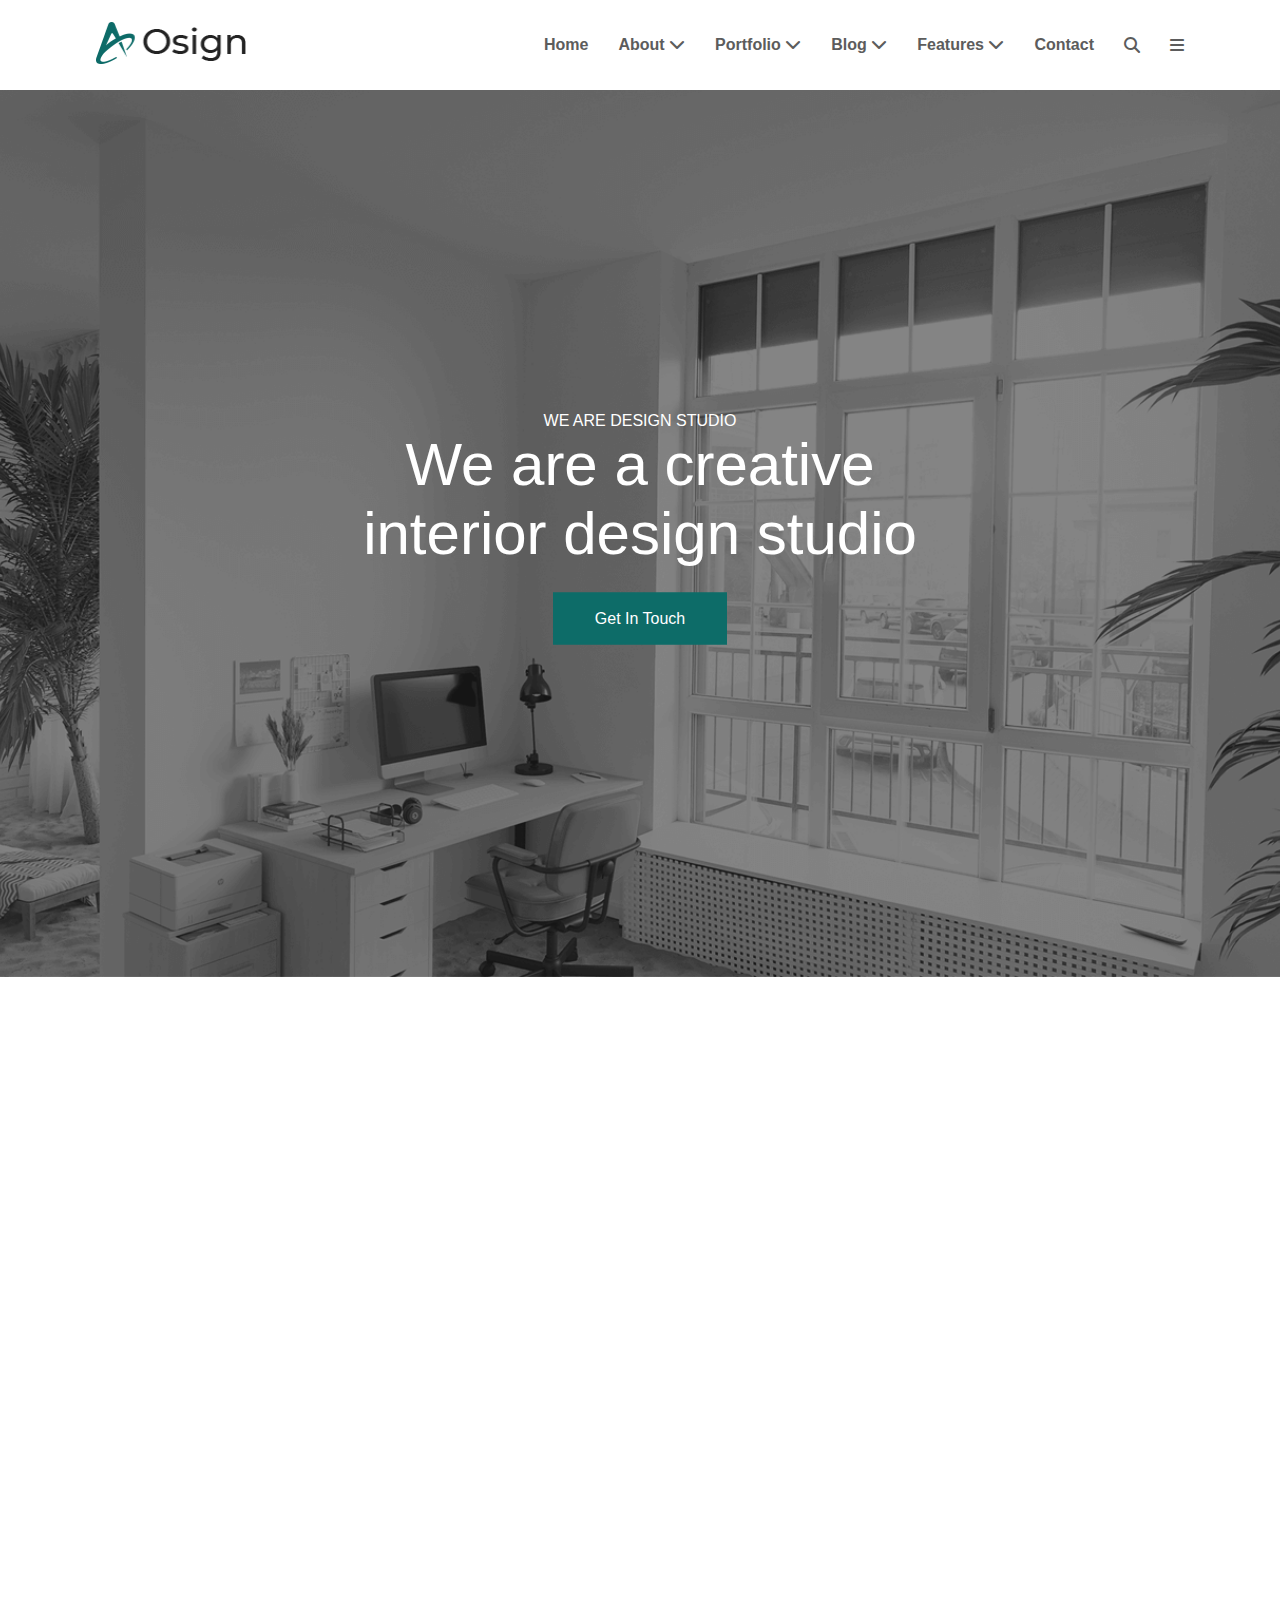
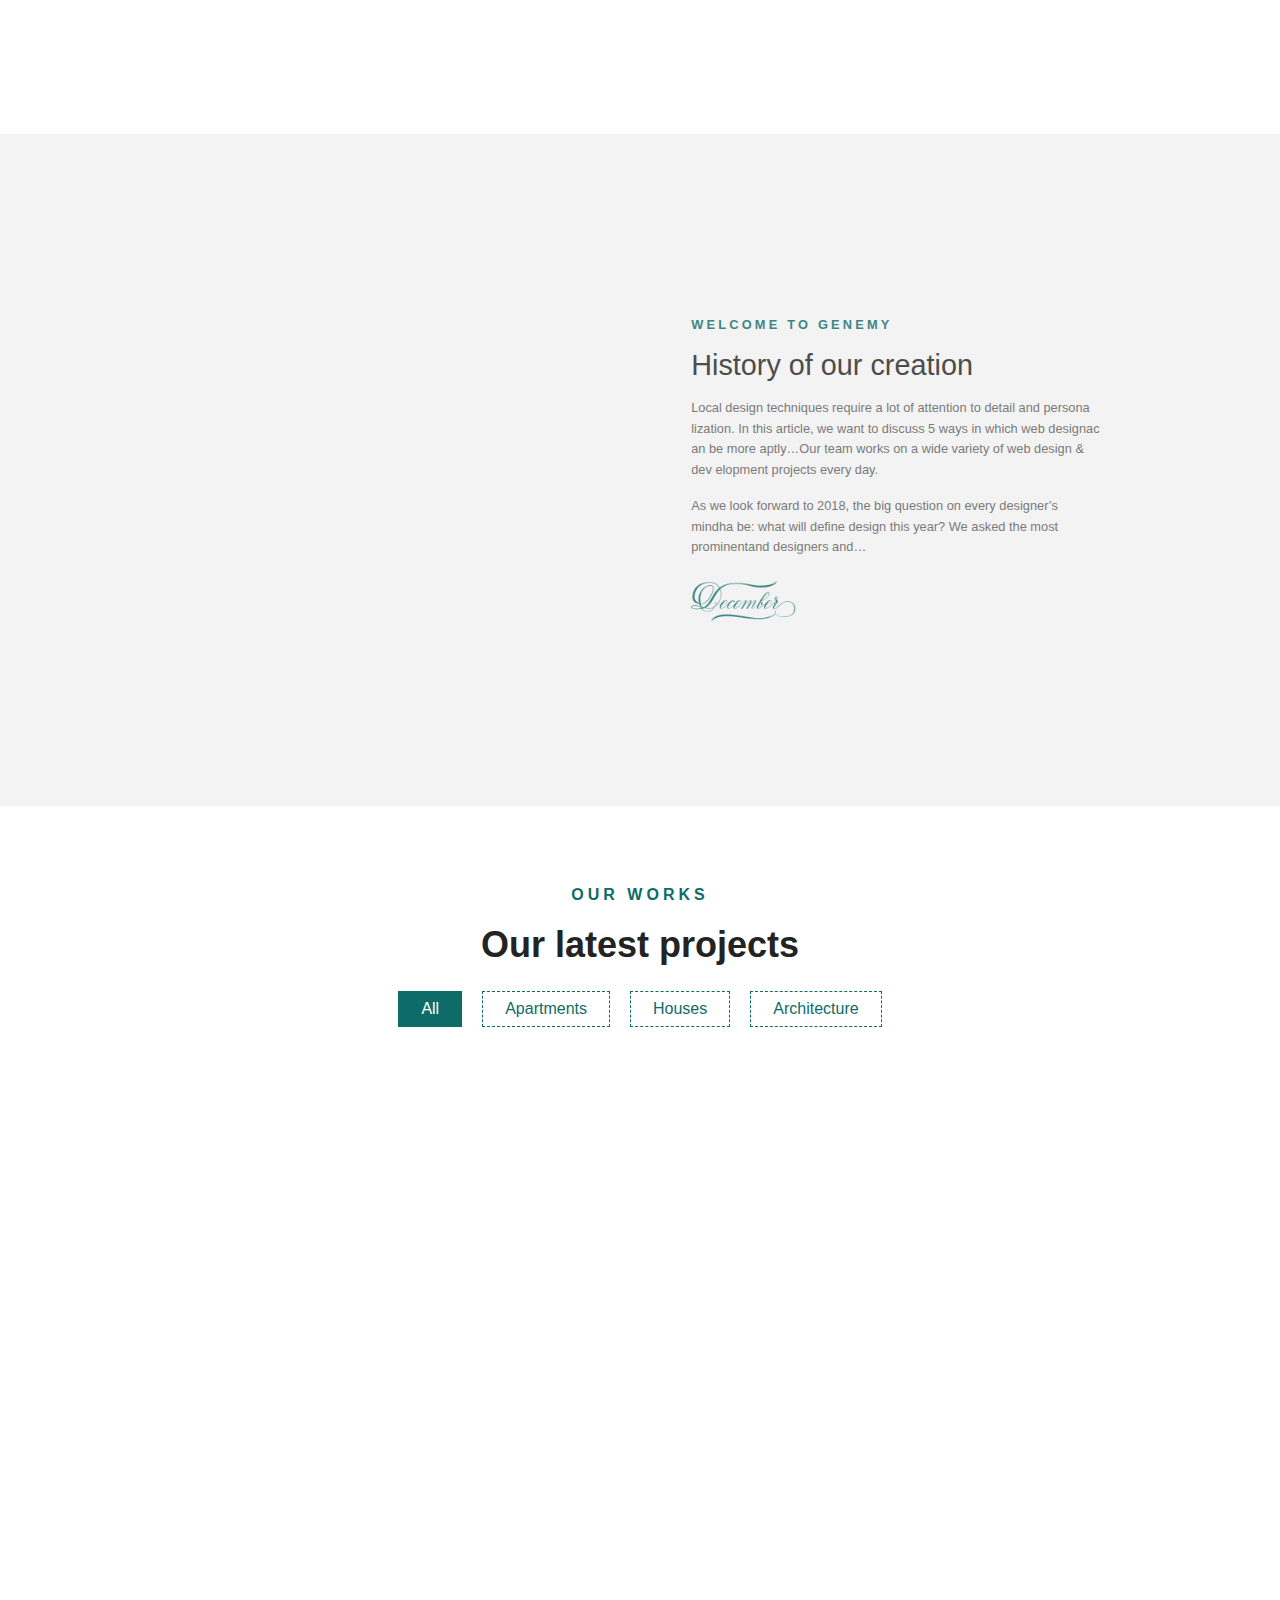
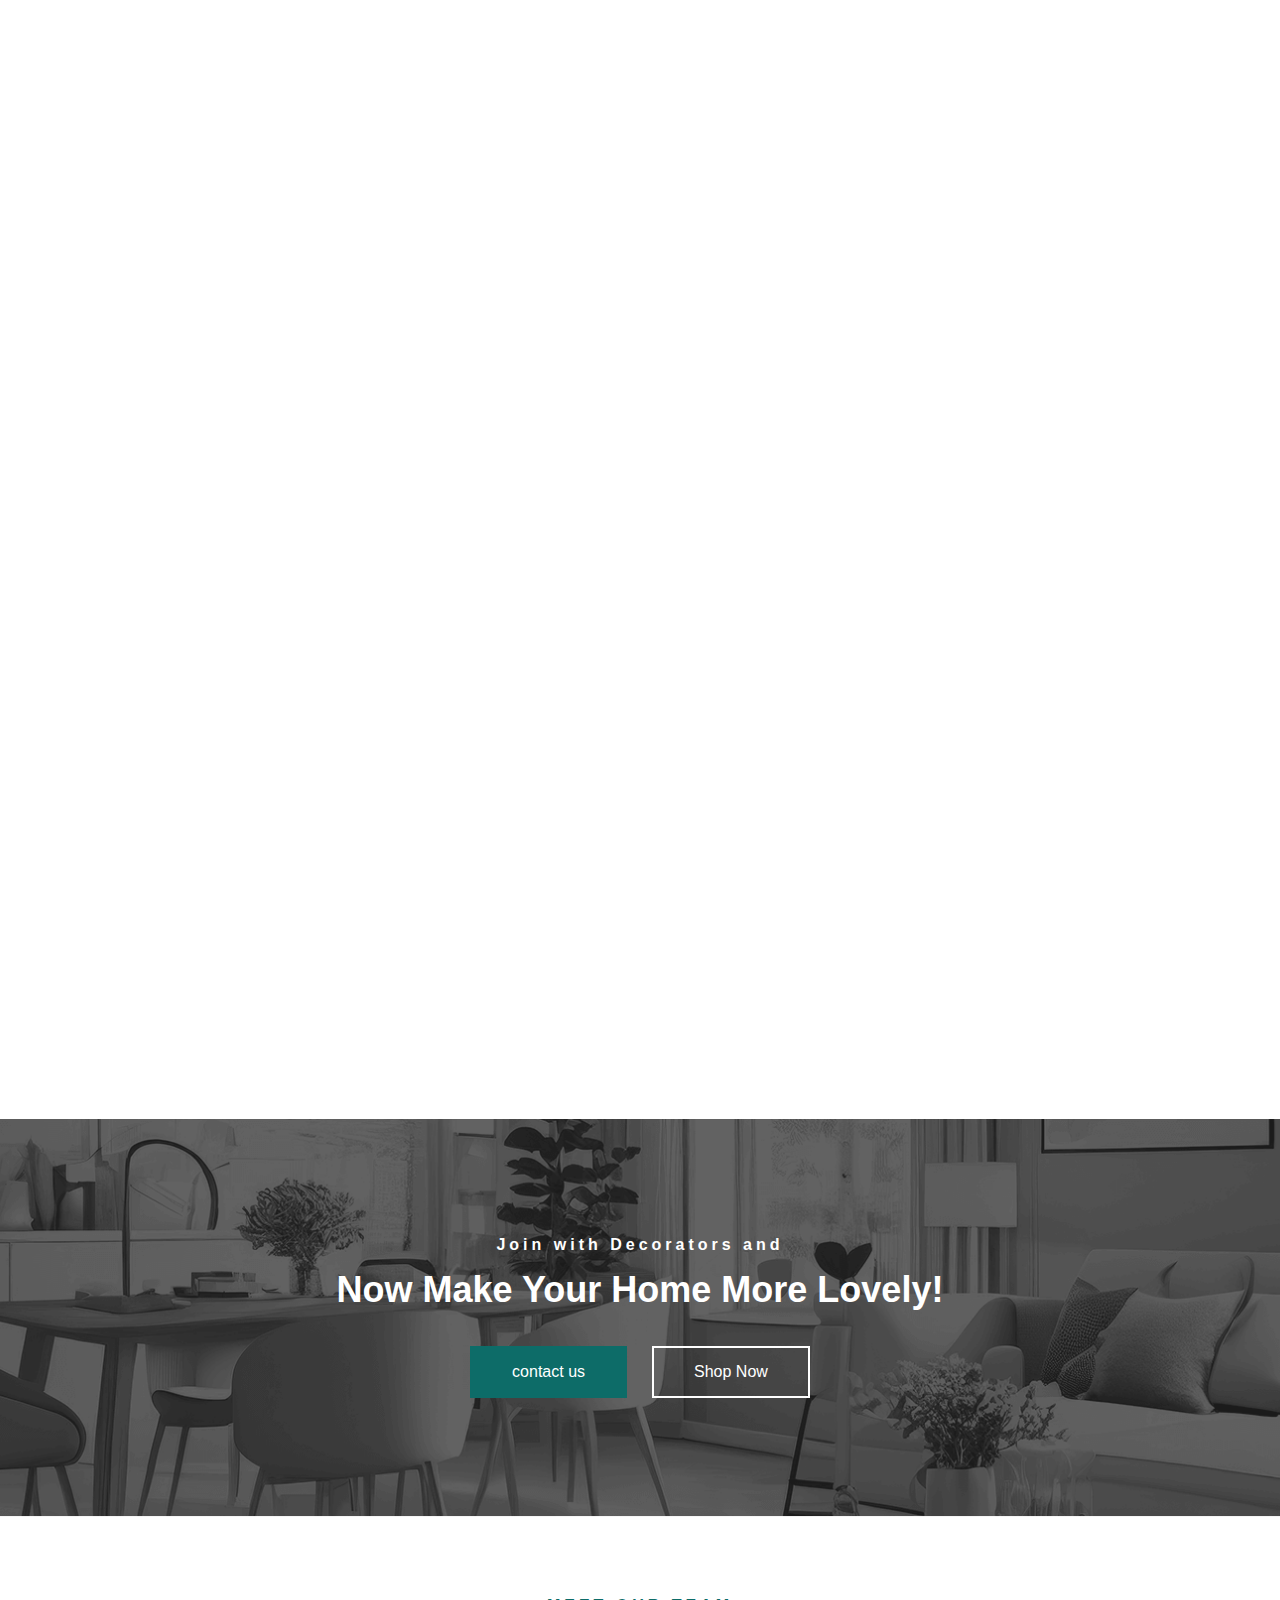
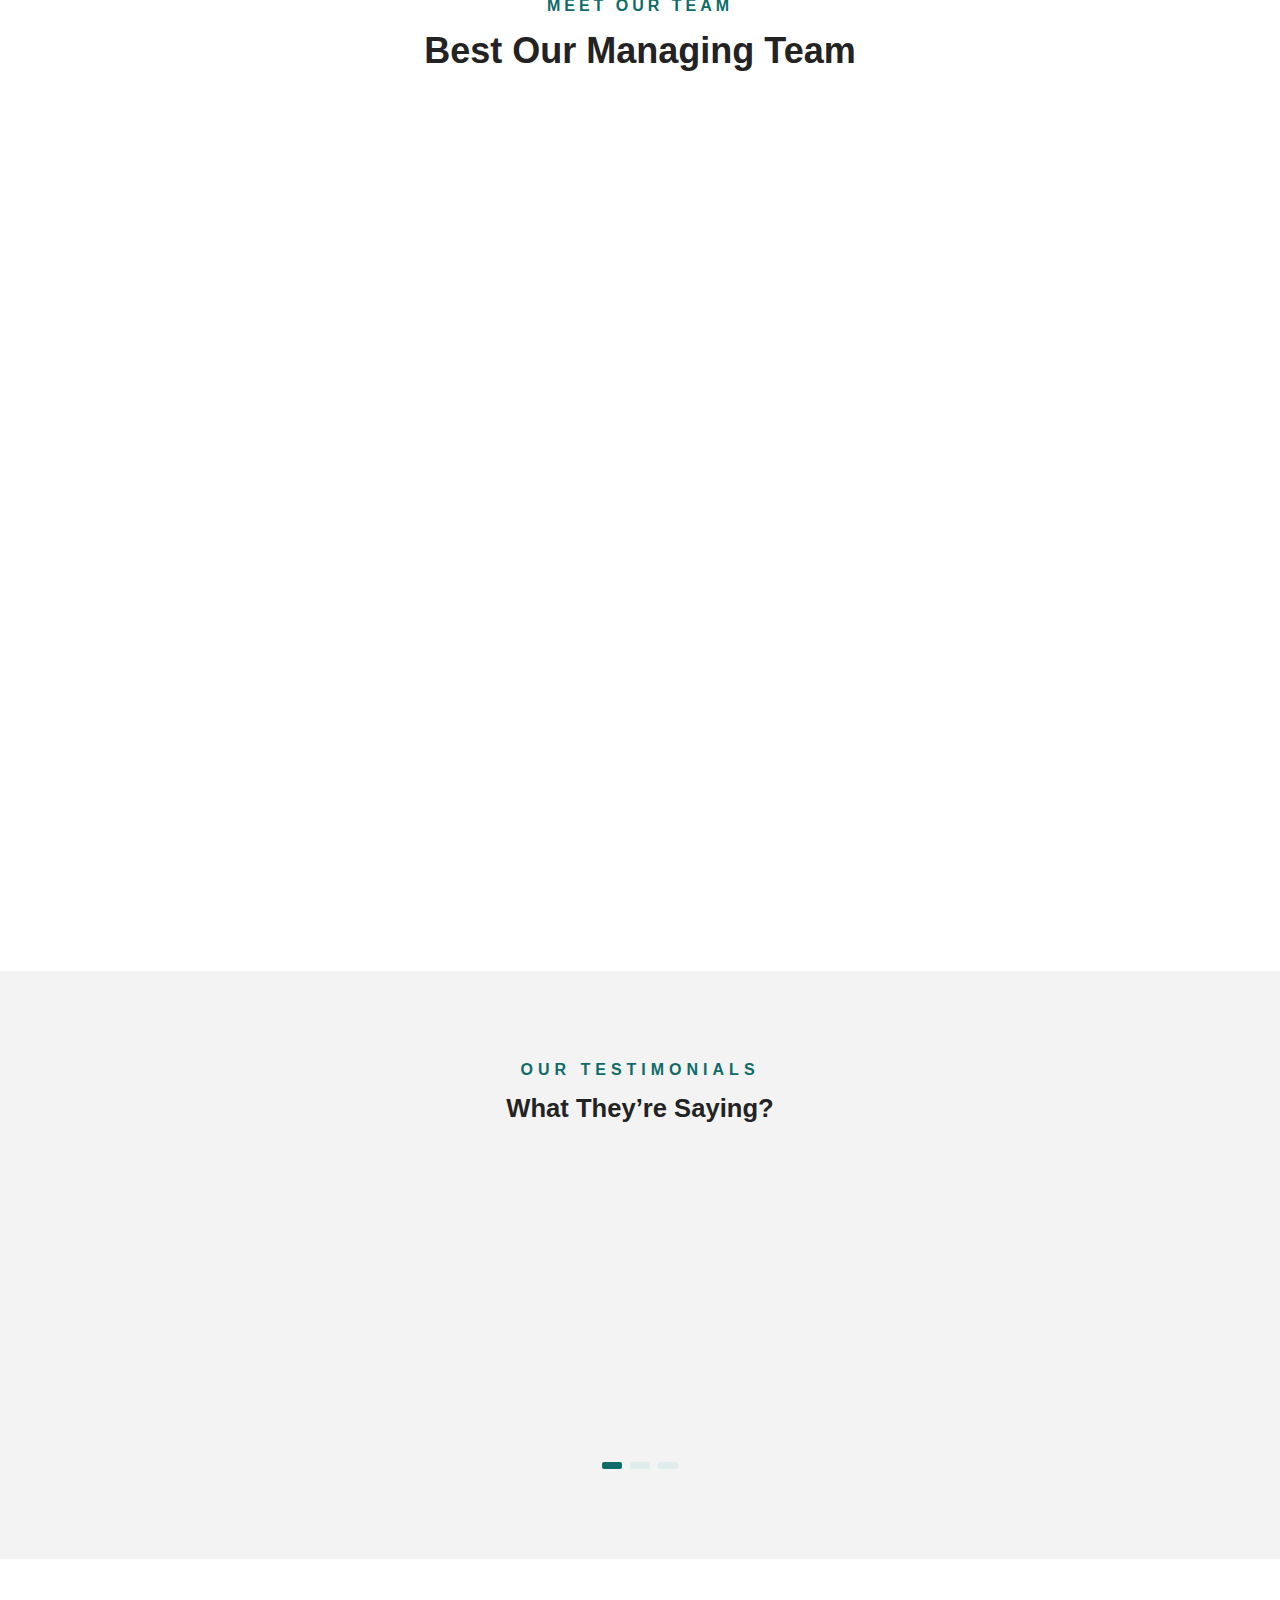
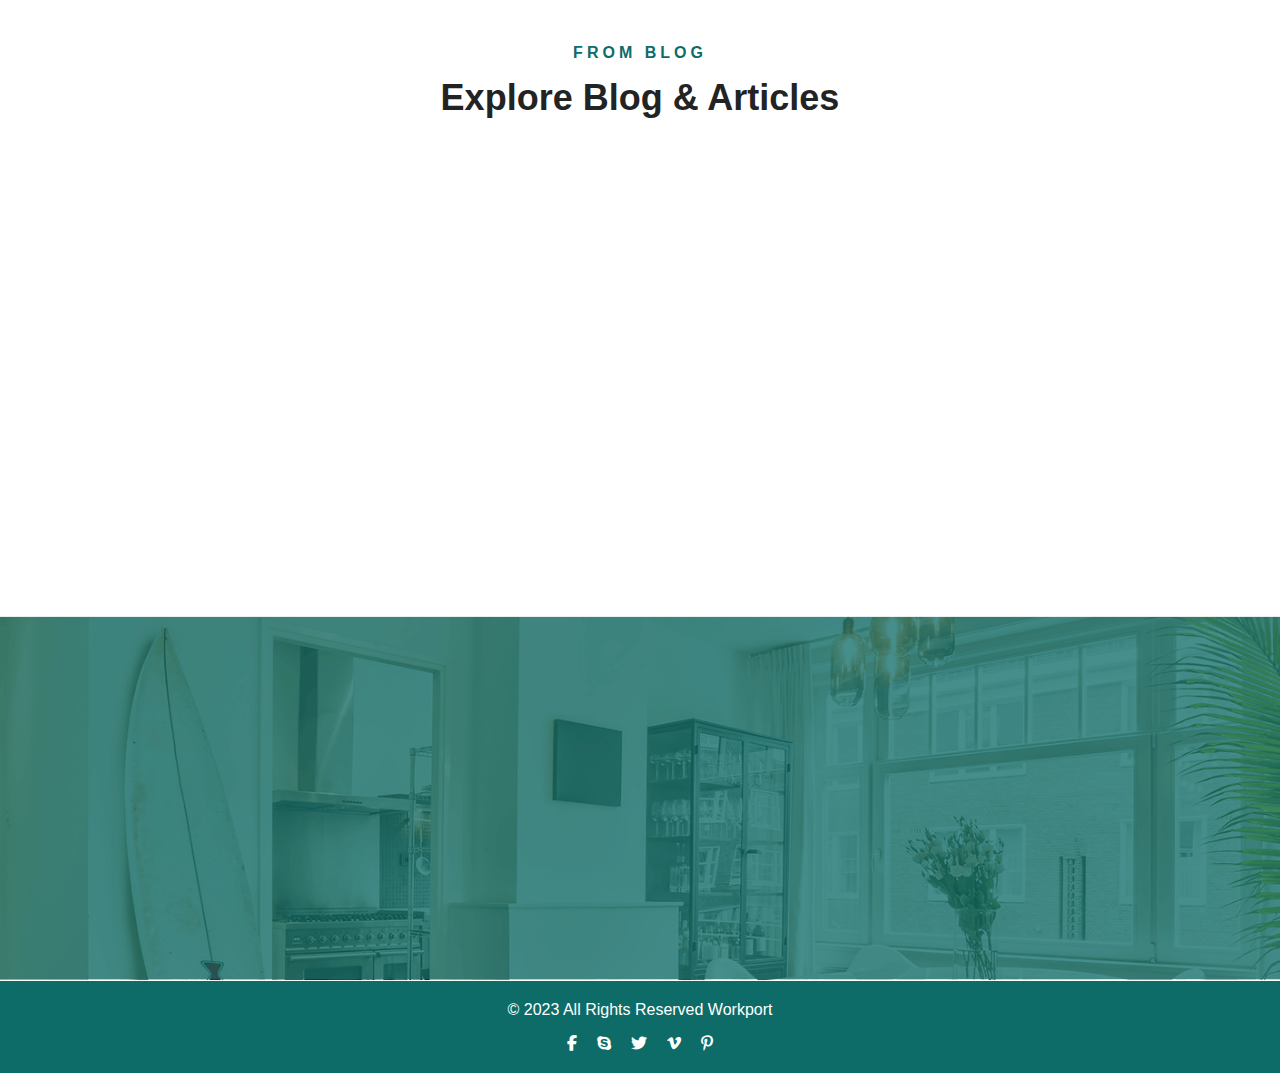
==== index.html @ 2835f98d "first commit" ====
<!DOCTYPE html>
<html lang="en">
<head>
    <meta charset="UTF-8">
    <meta name="viewport" content="width=device-width, initial-scale=1.0">
    <title>Osign</title>
    
    <link rel="stylesheet" href="https://unpkg.com/swiper/swiper-bundle.min.css">
    <link rel="stylesheet" href="https://cdnjs.cloudflare.com/ajax/libs/font-awesome/6.4.0/css/all.min.css">
    
    <link rel="stylesheet" href="css/header.css">
    <link rel="stylesheet" href="css/footer.css">
    <link rel="stylesheet" href="css/style.css">

/>
</head>
<body>
    <header class="header">
        <div class="container">
            <div class="header__inner">
                <a href="#" class="logo">
                    <img src="img/osign-logo.png"/>
                </a>
                <nav class="header__nav">
                    <ul class="header__nav-list">
                        <li class="header__nav-item">
                            <a href="index.html" class="header__nav-link">Home</a>
                        </li>
                        <li class="header__nav-item">
                            <a href="#" class="header__nav-link">
                                <span>About</span>
                                <i id="i-down" class="fas fa-chevron-down"></i>
                                <i id="i-up" class="fas fa-chevron-up"></i>
                            </a>
                            <ul class="submenu">
                                <li><a href="about.html">About Us</a></li>
                                <li><a href="service.html">Our Service</a></li>
                                <li><a href="team.html">Our Team</a></li>
                                <li><a href="contact.html">Contact</a></li>
                            </ul>
                        </li>
                        <li class="header__nav-item">
                            <a href="#" class="header__nav-link">
                                <span>Portfolio</span>
                                <i id="i-down" class="fas fa-chevron-down"></i>
                                <i id="i-up" class="fas fa-chevron-up"></i>    
                            </a>
                            <ul class="submenu">
                                <li><a href="portfolio.html">Our Portfolio</a></li>
                                <li><a href="portfolio-details.html">Portfolio-Details</a></li>
                            </ul>
                        </li>
                        <li class="header__nav-item">
                            <a href="#" class="header__nav-link">
                                <span>Blog</span>
                                <i id="i-down" class="fas fa-chevron-down"></i>
                                <i id="i-up" class="fas fa-chevron-up"></i>
                            </a>
                            <ul class="submenu">
                                <li><a href="#">Blog</a></li>
                                <li><a href="blog-list.html">Blog List</a></li>
                                <li><a href="blog-details.html">Blog-Details</a></li>
                            </ul>
                        </li>
                        <li class="header__nav-item">
                            <a href="#" class="header__nav-link">
                                <span>Features</span>
                                <i id="i-down" class="fas fa-chevron-down"></i>
                                <i id="i-up" class="fas fa-chevron-up"></i>    
                            </a>
                            <ul class="submenu">
                                <li><a href="portfolio.html">Our Portfolio</a></li>
                                <li><a href="portfolio-details.html">Portfolio-Details</a></li>
                            </ul>
                        </li>
                        <li class="header__nav-item">
                            <a href="contact.html" class="header__nav-link">Contact</a>
                        </li>
                    </ul>

                    <i class="fas fa-search"></i>
                    <i id="sidebarBurger" class="fas fa-bars"></i>
                    <div class="burger" id="burger">
                        <span></span>
                        <span></span>
                        <span></span>
                    </div>
                </nav>
            </div>
        </div>
    </header>

    <div id="overlay"></div>
    <div id="sidebar">
        <div class="sidebar-content">
            <div class="sidebar-content-header">
                <img src="img/white-logo.png" alt="Osign Logo">
                <i id="close-btn" class="far fa-times-circle"></i>
            </div>
            <section class="about-us">
                <h2>About Us</h2>
                <p>
                    The argument in favor of using filler text goes something like this: 
                    If you use real content in the Consulting Process, anytime you reach a 
                    review point you’ll end up reviewing and negotiating the content itself 
                    and not the design.
                </p>
                <p class="consultation">
                    Consultation <span>&#10084;</span>
                </p>
            </section>
            <section class="contact-info">
                <h3>Contact Info</h3>
                <p><i class="fas fa-envelope"></i> Chicago 12, Melborne City, USA</p>
                <p><i class="fas fa-phone"></i> (+001) 123-456-7890</p>
                <p><i class="fas fa-map-marker-alt"></i> Example @gmail.com</p>
                <p><i class="fas fa-clock"></i> Week Days: 09.00 to 18.00 Sunday: Closed</p>
            </section>
            <section class="social-links">
                <a href="#"><i class="fab fa-facebook"></i></a>
                <a href="#"><i class="fab fa-instagram"></i></a>
                <a href="#"><i class="fab fa-twitter"></i></a>
                <a href="#"><i class="fab fa-pinterest"></i></a>
                <a href="#"><i class="fab fa-linkedin"></i></a>
            </section>
        </div>
    </div>

    <main>
        <section class="slider">
            <div class="slides">
              <div class="slide">
                <img src="img/slider-1.png" alt="Slide 1" />
                <div class="slide-content">
                    <h5>WE ARE DESIGN STUDIO</h5>
                    <h1>
                        We are a creative interior design studio
                    </h1>
                    <div class="slide-button">
						<a href="#">Get In Touch</a>
					</div>
                </div>
              </div>
              <div class="slide">
                <img src="img/slider-2.png" alt="Slide 2" />
                <div class="slide-content">
                    <h5>WE ARE DESIGN STUDIO</h5>
                    <h1>
                        We are a creative interior design studio
                    </h1>
                    <div class="slide-button">
						<a href="#">Get In Touch</a>
					</div>
                </div>
              </div>
              <div class="slide">
                <img src="img/slider-3.png" alt="Slide 3" />
                <div class="slide-content">
                    <h5>WE ARE DESIGN STUDIO</h5>
                    <h1>We are a creative interior design studio</h1>
                    <div class="slide-button">
						<a href="#">Get In Touch</a>
					</div>
                </div>
              </div>
            </div>
        </section>
              
        <section class="service-cards">
            <div class="service-card">
                <i class="far fa-clone"></i>
                <h2 class="service-card-title">Branding</h2>
                <p class="service-card-content">
                    Local design techniques require a lot of
                    attention to detail and persona lization
                    this article, we want
                </p>
                <div class="bottom-left"></div>
                <div class="bottom-right"></div>
            </div>
            <div class="service-card">
                <i class="fab fa-dribbble"></i>
                <h2 class="service-card-title">Marketing</h2>
                <p class="service-card-content">
                    Local design techniques require a lot of
                    attention to detail and persona lization
                    this article, we want
                </p>
                <div class="bottom-left"></div>
                <div class="bottom-right"></div>
            </div>
            <div class="service-card">
                <i class="far fa-building"></i>
                <h2 class="service-card-title">Web Design</h2>
                <p class="service-card-content">
                    Local design techniques require a lot of
                    attention to detail and persona lization
                    this article, we want
                </p>
                <div class="bottom-left"></div>
                <div class="bottom-right"></div>
            </div>
            
        </section>
          
        <section class="genemy">
            <div class="container">
                <img src="img/genemy-image.png" class="genemy-image" alt="genemy image"/>
                
                <div class="genemy-text">
                    <h5>WELCOME TO GENEMY</h5>
                    <h2>History of our creation</h2>
                    <p>
                        Local design techniques require a lot of attention to detail and persona
                        lization. In this article, we want to discuss 5 ways in which web designac
                        an be more aptly…Our team works on a wide variety of web design & dev
                        elopment projects every day.
                    </p>
                    <p>                    
                        As we look forward to 2018, the big question on every designer’s mindha
                        be: what will define design this year? We asked the most prominentand
                        designers and…
                    </p>
                    <img src="img/genemy-icon.png" alt="genemy"/>
                </div>
            </div>
        </section>

        <section class="portfolio">
            <h5>OUR WORKS</h5>
            <h2>Our latest projects</h2>
            <ul class="portfolio-filter">
                <li data-filter="all">All</li>
                <li data-filter="apartments">Apartments</li>
                <li data-filter="houses">Houses</li>
                <li data-filter="architecture">Architecture</li>
            </ul>  
            <div class="portfolio-projects">
                <div class="portfolio-project" data-category="architecture">
                    <img src="img/pt-1.png" alt="portfolio image">
                    <div class="portfolio-project-text">
                        <h3>Modern Design</h3>
                        <h6>Living room</h6>
                    </div>
                </div>
                <div class="portfolio-project" data-category="apartments">
                    <img src="img/pt-3.png" alt="portfolio image">
                    <div class="portfolio-project-text">
                        <h3>Modern Design</h3>
                        <h6>Living room</h6>
                    </div>
                </div>
                <div class="portfolio-project" data-category="apartments">
                    <img src="img/pt-4.png" alt="portfolio image">
                    <div class="portfolio-project-text">
                        <h3>Modern Design</h3>
                        <h6>Living room</h6>
                    </div>
                </div>
                <div class="portfolio-project" data-category="houses">
                    <img src="img/pt-5.png" alt="portfolio image">
                    <div class="portfolio-project-text">
                        <h3>Modern Design</h3>
                        <h6>Living room</h6>
                    </div>
                </div>
            </div>
        </section>

        <section class="contact-us">
            <h5>Join with Decorators and</h5>
            <h2>Now Make Your Home More Lovely!</h2>
            <div class="contact-us-buttons">
                <div class="contact-us-btn">
                    <a href="#">contact us</a>
                </div>
                <div class="show-now-btn">
                    <a href="#">Shop Now</a>
                </div>
            </div>
        </section>

        <section class="our-team">
            <h5>MEET OUR TEAM</h5>
            <h2>Best Our Managing Team</h2>
            <div class="our-team-cards">
                <div class="our-team-card">
                    <img class="teammate-image" src="img/tm-1.png" alt="teammate">
                    <div class="about-teammate">
                        <h4>Sayma Tanjim</h4>
                        <p>Nterior Designer</p>

                        <div class="teammate-social-media">
                            <a href="#"><i class="fab fa-facebook-f"></i></a>
                            <a href="#"><i class="fab fa-twitter"></i></a>
                            <a href="#"><i class="fab fa-linkedin-in"></i></a>
                        </div>

                    </div>
                </div>
                <div class="our-team-card">
                    <img class="teammate-image" src="img/tm-2.png" alt="teammate">
                    <div class="about-teammate">
                        <h4>Firoj Ahmed</h4>
                        <p>Civil Engineer</p>

                        <div class="teammate-social-media">
                            <a href="#"><i class="fab fa-facebook-f"></i></a>
                            <a href="#"><i class="fab fa-twitter"></i></a>
                            <a href="#"><i class="fab fa-linkedin-in"></i></a>
                        </div>

                    </div>
                </div>
                <div class="our-team-card">
                    <img class="teammate-image" src="img/tm-3.png" alt="teammate">
                    <div class="about-teammate">
                        <h4>William Rickmen</h4>
                        <p>Nterior Designer</p>

                        <div class="teammate-social-media">
                            <a href="#"><i class="fab fa-facebook-f"></i></a>
                            <a href="#"><i class="fab fa-twitter"></i></a>
                            <a href="#"><i class="fab fa-linkedin-in"></i></a>
                        </div>

                    </div>
                </div>
                <div class="our-team-card">
                    <img class="teammate-image" src="img/tm-4.png" alt="teammate">
                    <div class="about-teammate">
                        <h4>Norendro Modi</h4>
                        <p>Malaun Jat</p>

                        <div class="teammate-social-media">
                            <a href="#"><i class="fab fa-facebook-f"></i></a>
                            <a href="#"><i class="fab fa-twitter"></i></a>
                            <a href="#"><i class="fab fa-linkedin-in"></i></a>
                        </div>

                    </div>
                </div>
            </div>
        </section>

        <section class="testimonials">
            <h5>OUR TESTIMONIALS</h5>
            <h2>What They’re Saying?</h2>
        
            <div class="swiper-container">
              <div class="swiper-wrapper">
        
                <div class="swiper-slide">
                  <div class="rating">
                    <i class="fas fa-star"></i>
                    <i class="fas fa-star"></i>
                    <i class="fas fa-star"></i>
                    <i class="fas fa-star"></i>
                    <i class="fas fa-star"></i>
                  </div>
        
                  <p class="testimonial-disc">
                    “ITo helped the client achieve their goal of calling the attention devel
                    of mobile network operators. The expert team was also able toan ap
                    commendable UI/UX. The client erms.”
                  </p>
        
                  <div class="testimonial-content">
                    <div class="content-about">
                      <img src="img/testimonial-1.png" alt="testimonial image">
                      <div class="content-about-text">
                        <h3>Jhon Deovo</h3>
                        <p>Web Designer</p>
                      </div>
                    </div>
                    
                    <img src="" alt="">
                  </div>
                </div>
                <div class="swiper-slide">
                  <div class="rating">
                    <i class="fas fa-star"></i>
                    <i class="fas fa-star"></i>
                    <i class="fas fa-star"></i>
                    <i class="fas fa-star"></i>
                    <i class="fas fa-star"></i>
                  </div>
        
                  <p class="testimonial-disc">
                    “ITo helped the client achieve their goal of calling the attention devel
                    of mobile network operators. The expert team was also able toan ap
                    commendable UI/UX. The client erms.”
                  </p>
        
                  <div class="testimonial-content">
                    <div class="content-about">
                      <img src="img/testimonial-1.png" alt="testimonial image">
                      <div class="content-about-text">
                        <h3>Jhon Deovo</h3>
                        <p>Web Designer</p>
                      </div>
                    </div>
                    
                    <img src="" alt="">
                  </div>
                </div>
                <div class="swiper-slide">
                  <div class="rating">
                    <i class="fas fa-star"></i>
                    <i class="fas fa-star"></i>
                    <i class="fas fa-star"></i>
                    <i class="fas fa-star"></i>
                    <i class="fas fa-star"></i>
                  </div>
        
                  <p class="testimonial-disc">
                    “ITo helped the client achieve their goal of calling the attention devel
                    of mobile network operators. The expert team was also able toan ap
                    commendable UI/UX. The client erms.”
                  </p>
        
                  <div class="testimonial-content">
                    <div class="content-about">
                      <img src="img/testimonial-1.png" alt="testimonial image">
                      <div class="content-about-text">
                        <h3>Jhon Deovo</h3>
                        <p>Web Designer</p>
                      </div>
                    </div>
                    
                    <img src="" alt="">
                  </div>
                </div>
              </div>
              
              <div class="swiper-pagination"></div>
            </div>
        </section>
        
        <section class="blog">
            <h5>FROM BLOG</h5>
            <h2>Explore Blog & Articles</h2>
            <div class="blog-cards">
                <div class="blog-card">
                    <img src="img/blog-1.png" alt="blog image">
                    <h5>NOVEMBER07,2023</h5>
                    <h2>Lorem ipsum dolor sit amet</h2>
                </div>
                <div class="blog-card">
                    <img src="img/blog-2.png" alt="blog image">
                    <h5>NOVEMBER07,2023</h5>
                    <h2>Lorem ipsum dolor sit amet</h2>
                </div>
                <div class="blog-card">
                    <img src="img/blog-3.png" alt="blog image">
                    <h5>NOVEMBER07,2023</h5>
                    <h2>Lorem ipsum dolor sit amet</h2>
                </div>
            </div>
        </section>
    </main>

    <footer>
        <div class="big-footer">
            <div class="company-info">
                <img src="img/white-logo.png" alt="">
                <p>Lorem ipsum dolor sit amet, conse ctetur adipiscing elit. Vivamus non gravida nunc. Aenean placerat turp is et urna ultrices lobortis. Suspendi sse potenti.</p>
            </div>
            <div class="customer-service">
                <h4>Customer Service</h4>
                <ul>
                    <li><a href="https://www.atlassian.com/ru/software/jira">Contact Us</a></li>
                    <li><a href="#">Returns</a></li>
                    <li><a href="#">Site Map</a></li>
                    <li><a href="#">Affiliate</a></li>
                    <li><a href="#">Brands</a></li>
                </ul>
            </div>
            <div class="extras">
                <h4>Extras</h4>
                <ul>
                    <li><a href="#">Brands</a></li>
                    <li><a href="#">Gift Certificates</a></li>
                    <li><a href="#">Affiliate</a></li>
                    <li><a href="#">Specials</a></li>
                    <li><a href="#">Site Map</a></li>
                </ul>
            </div>
            <div class="store-information">
                <h4>Store Information</h4>
                <ul class="store-information-list">
                    <li>
                        <i class="fas fa-map-marker-alt"></i>
                        <a href="#">16/B California,USA</a>
                    </li>
                    <li>
                        <i class="fas fa-phone-alt"></i>
                        <a href="#">+7 778 776 55 66</a>
                    </li>
                    <li>
                        <i class="fas fa-envelope"></i>    
                        <a href="#">example@gmail.com</a>
                    </li>
                </ul>
            </div>
        </div>
        <div class="small-footer">
            <p>© 2023  All Rights Reserved Workport</p>
            <ul>
                <li>
                    <a href="#"><i class="fab fa-facebook-f"></i></a>
                </li>
                <li>
                    <a href="#"><i class="fab fa-skype"></i></a>
                </li>
                <li>
                    <a href="#"><i class="fab fa-twitter"></i></a>
                </li>
                <li>
                    <a href="#"><i class="fab fa-vimeo-v"></i></a>
                </li>
                <li>
                    <a href="#"><i class="fab fa-pinterest-p"></i></a>
                </li>
            </ul>
        </div>
    </footer>
        
    <script src="js/main.js"></script>
    <script src="https://unpkg.com/swiper/swiper-bundle.min.js"></script>
    <script>
      const swiper = new Swiper('.swiper-container', {
        loop: true,
        spaceBetween: 30,
        autoplay: {
          delay: 3000,
          disableOnInteraction: false,
        },
        pagination: {
          el: '.swiper-pagination',
          clickable: true,
          bulletClass: 'swiper-pagination-bullet',
          bulletActiveClass: 'swiper-pagination-bullet-active',
          dynamicBullets: false,
        },
        speed: 500,
        breakpoints: {
            968: {
            slidesPerView: 2,
            },
            0: {
            slidesPerView: 1,
            }
        }
      });
    </script>
</body>
</html>
---- css/header.css ----
/* Header */
.header {
    height: 90px;
    color: #5c5c5c;
    background-color: #fff;
    display: flex;
    justify-content: center;
    align-items: center;
    position: fixed;
    top: 0;
    left: 0;
    right: 0;
    z-index: 10;
}

.container {
    width: 100%;
    max-width: 85%;
    margin: 0 auto;
}

.header__inner {
    display: flex;
    align-items: center;
    justify-content: space-between;
}

.logo img {
    width: 150px;
    height: auto;
}

.header__nav {
    text-align: center;
    display: flex;
    gap: 30px;
    align-items: center;
}

.header__nav-list {
    list-style: none;
    display: flex;
    gap: 30px;
    justify-content: center;
}

.header__nav-item {
    position: relative;
    padding: 35px 0;
}
.header__nav-item:hover .header__nav-link {
    color: #0d6c68;
}

.header__nav-link, .header__nav-link span  {
    font-size: 16px;
    font-weight: 600;
    transition: color 0.3s ease;
}

.header__nav-item #i-up {
    display: none;
}

.header__nav-item.active #i-down {
    display: none;
}

.header__nav-item.active #i-up {
    display: block;
}


/* Стили для иконки поиска */
.header i {
    font-size: 16px;
    cursor: pointer;
}


/* Стили для бургер-меню */
.burger {
    display: none;
    flex-direction: column;
    justify-content: space-between;
    width: 20px;
    height: 15px;
    cursor: pointer;
    position: relative; 
}

.burger span {
    background-color: #fff;
    height: 2px;
    border-radius: 3px;
    transition: all 0.3s ease;
}
.burger.active span:nth-child(1) {
    transform: rotate(45deg);
    position: absolute;
    top: 50%;
    left: 0;
    width: 20px;
    transform-origin: center;
}

.burger.active span:nth-child(2) {
    display: none;
}

.burger.active span:nth-child(3) {
    transform: rotate(-45deg);
    position: absolute;
    top: 50%;
    left: 0;
    width: 20px;
    transform-origin: center;
}



.submenu {
    width: 210px;
    text-align: start;
    position: absolute;
    top: 100%;
    left: 0;
    background-color: #fff;
    list-style: none;
    opacity: 0;
    visibility: hidden;
    transform: translateY(40px);
    transition: 0.5s;
    z-index: -1;
    box-shadow: 0px 1px 3px rgba(0, 0, 0, 0.3);
    -webkit-box-shadow: 0px 1px 3px rgba(0, 0, 0, 0.3);
    
}

.submenu li {
    padding: 8px 20px;
    overflow: hidden;
    position: relative;
}
.submenu a {
    position: relative;
    transition: 0.5s;
    color: #333;
    text-decoration: none;
    font-size: 16px;
    font-weight: 500;
}

.submenu li::before {
    content: '';
    position: absolute;
    top: 0;
    left: 0;
    width: 100%;
    height: 100%;
    background-color: #0d6c68;
    transform: scaleY(0);
    transform-origin: top;
    transition: 0.5s;
}

.submenu li.active::before {
    transform: scaleY(1);
}
.submenu li.active a {
    color: #fff;
}


.submenu li:hover::before {
    transform: scaleY(1);
}
.submenu li:hover a {
    color: #fff;
}

.header__nav-item:hover .submenu {
    visibility: visible;
    opacity: 1;
    transform: translateY(0);
    z-index: 1;
}


@media screen and (max-width: 968px) {
    .header {
        background-color: #0d6c68;
    }
    .container {
        max-width: 90%;
    }
    .header__nav>i {
        display: none;
    }

    .header__nav-list {
        display: none;
        flex-direction: column;
        position: absolute;
        top: 100%;
        left: 0;
        width: 100%;
        background-color: #F8F8F8;
        gap: 0;
    }
    .header__nav-list.active {
        display: flex;
    }
    .header__nav-item {
        border-bottom: 1px solid black;
        padding: 14px 44px;
    }

    .header__nav-link {
        display: flex;
        width: 100%;
        justify-content: space-between;
    }
    .header__nav-link, .header__nav-link span  {
        color: #232323;
        font-size: 14px;
    }
    
    .header__nav-item.active #i-down {
        display: none;
    }
    .header__nav-item.active #i-up {
        display: block;
    }


    .burger {
        display: flex;
        overflow: auto;
    }


}




/* Стили для затемнения (overlay) */
#overlay {
    position: fixed;
    top: 0;
    right: -100%;
    width: 100%;
    height: 100%;
    background-color: #0d6c68;
    opacity: 0.5;
    visibility: hidden;
    transition: right 0.7s ease, visibility 0s 0.7s;
    z-index: 15;
}

#overlay.active {
    right: 0;
    visibility: visible;
    transition: right 0.7s ease;
}


/* Основные стили для sidebar */
#sidebar {
    position: fixed;
    top: 0;
    right: -350px;
    width: 350px;
    height: 100%;
    background-color: #272727;
    transition: right 0.7s ease;
    z-index: 20;
}

#sidebar.active {
    right: 0;
}

/* Стили для контента в сайдбаре */
.sidebar-content {
    padding: 40px 32px;
    opacity: 0;
    color: #fff;
    transform: translateY(50px);
    transition: opacity 0.7s ease, transform 0.7s ease;
}

.sidebar-content.active {
    opacity: 1;
    transform: translateY(0);
}


/* Логотип и заголовок */
.sidebar-content-header {
    display: flex;
    justify-content: space-between;
    align-items: center;
}

.sidebar-content .logo img {
    width: 150px;
    height: auto;
    margin-bottom: 30px;
}

.sidebar-content h2, 
.sidebar-content h3 {
    color: #fff;
    margin-bottom: 15px;
}


/* Описание About Us */
.about-us {
    margin-top: 30px;
}

.about-us p {
    font-size: 14px;
    margin-bottom: 20px;
    color: #ccc;
    line-height: 1.6;
}

.about-us .consultation {
    font-weight: bold;
    font-size: 16px;
    margin-bottom: 30px;
    color: #0d6c68;
}

/* Контактная информация */
.contact-info h3 {
    font-size: 18px;
    margin-bottom: 20px;
    color: #fff;
}

.contact-info p {
    font-size: 14px;
    margin-bottom: 15px;
    display: flex;
    align-items: center;
    color: #ccc;
}

.contact-info i {
    margin-right: 12px;
    color: #0d6c68;
}

/* Социальные ссылки */
.social-links {
    display: flex;
    gap: 15px;
    margin-top: 20px;
}

.social-links a {
    color: #fff;
    font-size: 22px;
    transition: color 0.3s ease;
}

.social-links a:hover {
    color: #0d6c68;
}

/* Кнопка закрытия */
#close-btn {
    font-size: 28px;
    cursor: pointer;
    color: #0d6c68;
}
---- css/footer.css ----
footer {
    color: #fff;
}


/* Big footer */
.big-footer {
    height: 100%;
    background-image: url(../img/footer-background.png);
    background-position: center;
    background-repeat: no-repeat;
    background-size: cover;
    display: flex;
    flex-wrap: wrap;
    justify-content: center;
    align-items: start;
    gap: 70px;
    padding: 100px 20px 70px;
}
.big-footer ul {
    list-style: none;
    margin-top: 25px;
    display: flex;
    flex-direction: column;
    gap: 12px;
}
.big-footer ul li a {
    font-size: 18px;
    transition: 0.5s;
}
.big-footer ul li a:hover {
    color: #232323;
}
.big-footer footer h4 {
    font-size: 25px;
    margin-top: 11px;
}


.company-info {
    opacity: 0;
    transform: scale(0.8);
    transition: 1s;
    transition-delay: 0.2s;
}
.company-info.show-animation {
    opacity: 1;
    transform: scale(1);
}
.company-info p {
    max-width: 300px;
    margin-top: 25px;
    font-size: 18px;
}

.customer-service {
    opacity: 0;
    transform: scale(0.8);
    transition: 1s;
    transition-delay: 0.7s;
}
.customer-service.show-animation {
    opacity: 1;
    transform: scale(1);
}

.customer-service ul li {
}
.customer-service ul li a {
    font-size: 16px;
    transition: 0.5s;
}

.extras {
    opacity: 0;
    transform: scale(0.8);   
    transition: 1s;
    transition-delay: 1.2s;
}
.extras.show-animation {
    opacity: 1;
    transform: scale(1);
}

.store-information {
    opacity: 0;
    transform: scale(0.8);   
    transition: 1s;
    transition-delay: 1.7s;
}
.store-information.show-animation {
    opacity: 1;
    transform: scale(1);
}

.store-information-list li {
    display: flex;
    align-items: center;
    gap: 10px;
}

@media (max-width: 1200px) {
    .big-footer {
        justify-content: start;
    }
}
@media (max-width: 992px) {
    .big-footer {
        justify-content: center;
        gap: 40px;
        padding: 80px 20px 50px;
    }

    .big-footer > div {
        flex: 1 1 45%;
        max-width: 500px;
    }

    .company-info p {
        max-width: 100%;
    }
}
@media (max-width: 768px) {
    .big-footer {
        flex-direction: column;
        gap: 30px;
        padding: 50px 20px 30px;
    }
    .big-footer>div {
        flex: 1 1 100%;
    }
    .company-info p {
        max-width: 100%;
        font-size: 16px;
    }
}

/* Small footer */
.small-footer {
    background-color: #0d6c68;
    display: flex;
    flex-direction: column;
    justify-content: center;
    align-items: center;
    text-align: center;
    gap: 16px;
    padding: 20px 0;
}
.small-footer ul {
    list-style: none;
    display: flex;
    gap: 20px;
}
---- css/style.css ----
* {
    margin: 0;
    padding: 0;
    box-sizing: border-box;
}

body {
    font-family: 'Montserrat', sans-serif;
    color: #232323;
}

a {
    text-decoration: none;
    color: inherit;
}

img {
    max-width: 100%;
    height: auto;
}

ul {
    list-style: none;
}


.slider {
    width: 100%;
    overflow: hidden;
    position: relative;
    padding-top: 60px;
}

.slides {
    display: flex;
    transition: transform 0.3s ease-out;
}

.slide {
    min-width: 100vw;
    height: 100vh;
    position: relative;
}

.slide img {
    width: 100%;
    height: 100%;
    object-fit: cover;
}

.slide-content {
    position: absolute;
    top: 50%;
    left: 50%;
    transform: translate(-50%, -50%);
    text-align: center;
    color: white;
    opacity: 0;
    transition: opacity 1s ease-in-out;
}

.slide-content h5 {
    font-size: clamp(12px, 2vw, 16px);      
    font-weight: 400;
}

.slide-content h1 {
    max-width: 90%;
    margin: auto;
    font-size: clamp(20px, 5vw, 60px);
    font-weight: 500;
}
  
.slide-button a {
    font-size: clamp(12px, 2vw, 16px);
    font-weight: 500;
    margin-top: 25px;
    display: inline-block;
    font-family: 'Montserrat', sans-serif;
    color: #fff;
    background-color: #0d6c68;
    border: 2px solid #0d6c68;
    position: relative;
    padding: 15px 40px;
    z-index: 1;
}

.slide-button a::after {
	content: "";
	display: block;
	position: absolute;
	bottom: 0;
	left: 0;
	height: 100%;
	width: 100%;
	clip-path: polygon(0 1, 0% 100%, 101% 100%);
	transform: scale(0);
	transform-origin: bottom left;
	background-color: rgb(35, 35, 35);
	pointer-events: none;
	transition: 0.5s;
	z-index: -1;
	opacity: 0;
}

.slide-button a::before {
	content: "";
	display: block;
	position: absolute;
	top: 0;
    right: 0;
	width: 100%;
	clip-path: polygon(0 1, 101% 0%, 100% 100%);
	transform: scale(0);
	transform-origin: top right;
	background-color: rgb(35, 35, 35);
	pointer-events: none;
	transition: 0.5s;
	opacity: 0;
	z-index: -1;
	height: 100%;
}

.slide-button a:hover::before {
	opacity: 1;
	transform: scale(1);
}

.slide-button a:hover::after {
	opacity: 1;
	transform: scale(1);
}
  
.slide-content.active {
    opacity: 1;
}
  



.service-cards {
    width: 100%;
    display: flex;
    justify-content: center;
    align-items: center;
    flex-wrap: wrap;
    gap: 30px;
    padding: 100px 50px;
}

.service-card {
    position: relative;
    min-width: 300px;
    max-width: 400px;
    background-color: #f3f3f3;
    color: #333;
    padding: 40px;
    overflow: hidden;
    transition: all 1.5s ease;

    display: flex;
    gap: 10px;
    flex-direction: column;
    justify-content: center;
    align-items: center;
    text-align: center;

    opacity: 0;
    transform: translateY(20px);
}

.service-card.show-animation {
    opacity: 1;
    transform: translateY(0%);
}

.service-card:nth-child(1) {
    transition-delay: 0.2s;
}
.service-card:nth-child(2) {
    transition-delay: 0.7s
}
.service-card:nth-child(3) {
    transition-delay: 1.2s;
} 


.service-card>* {
    transition: all 1s ease;
}

.service-card i {
    font-size: clamp(32px, 4vw, 48px);
}

.service-card-title {
    font-weight: 400;
    font-size: clamp(20px, 3vw, 24px);
    margin-top: 10px;
}

.service-card-content {
    font-size: clamp(12px, 2vw, 16px);
    line-height: 1.6;
    color: #5C5C5C;
}

.service-card-title, .service-card-content, .service-card i {
    z-index: 4;
    position: relative;
    
}

.service-card::before, .service-card::after, .service-card .bottom-left, .service-card .bottom-right {
    content: '';
    position: absolute;
    width: 50%;
    height: 50%;
    background-color: #0d6c68;
    transition: transform 0.5s ease;
    z-index: -1;
}

.service-card::before {
    top: 0;
    left: 0;
    transform: translate(-100%, -100%);
}

.service-card::after {
    top: 0;
    right: 0;
    transform: translate(100%, -100%);
}

.service-card .bottom-left {
    bottom: 0;
    left: 0;
    transform: translate(-100%, 100%);
}

.service-card .bottom-right {
    bottom: 0;
    right: 0;
    transform: translate(100%, 100%);
}

.service-card:hover::before,
.service-card:hover::after,
.service-card:hover .bottom-left,
.service-card:hover .bottom-right {
    transform: translate(0, 0);
}

.service-card:hover i,
.service-card:hover .service-card-title,
.service-card:hover .service-card-content {
    color: #fff;
}


/* Our Services */

.services {
    display: flex;
    flex-direction: column;
    justify-content: center;
    align-items: center;
    text-align: center;
    padding-top: 90px;
}
.services h5 {
    font-size: clamp(12px, 2vw, 16px);
    font-weight: 600;
    letter-spacing: 3px;
    color: #0d6c68;
}
.services h2 {
    font-size: clamp(24px, 2vw, 36px);
    font-weight: 600;
    margin-top: 15px;
}

.service-card img {
    width: 100%;
    object-fit: cover;
}


/* Genemy */

.genemy {
    width: 100%;
    background-color: #f3f3f3;
    padding: 50px 0;
}

.genemy .container {
    width: 80%;
    margin: auto;
    display: flex;
    justify-content: center;
    align-items: center;
}

.genemy-image {
    width: 50%;
    opacity: 0;
}
.genemy-image.show-animation {
    animation: flipInX 3s;
    opacity: 1;
}


.genemy-text {
    max-width: 50%;
    display: flex;
    flex-direction: column;
    gap: 20px;
    opacity: 0.8;
    transform: scale(0.8);
    transition: all 3s ease;
}
.genemy-text.show-animation {
    opacity: 1;
    transform: scale(1);
}


.genemy-text h5 {
    color: #0d6c68;
    letter-spacing: 4px;
    font-size: clamp(12px, 2vw, 16px);
}
.genemy-text h2 {
    font-size: clamp(20px, 4vw, 36px);
    font-weight: 500;
}
.genemy-text p {
    font-size: clamp(12px, 2vw, 16px);
    font-weight: 400;
    line-height: 1.6;
    color: #5C5C5C;
}
.genemy-text img {
    width: 130px;
    margin-top: 10px;
}


/* Portfolio */

.portfolio {
    width: 100%;
    display: flex;
    flex-direction: column;
    justify-content: center;
    align-items: center;
    padding: 80px;
    gap: 20px;
    text-align: center;
}

.portfolio h5 {
    font-size: clamp(12px, 2vw, 16px);
    letter-spacing: 4px;
    color: #0d6c68;
}
.portfolio h2 {
    font-size: clamp(20px, 4vw, 36px);
    font-weight: 600;
}


.portfolio-filter {
    display: flex;
    flex-wrap: wrap;
    justify-content: space-between;
    list-style: none;
}
.portfolio-filter li {
    color: #0d6c68;
    border: 1px dashed #0d6c68;
    padding: 8px 22px;
    margin: 5px 10px;
    cursor: pointer;
    font-size: 16px;
    font-weight: 500;
    transition: all 0.5s ease;
}

.portfolio-filter li.active {
    background-color: #0d6c68;
    color: #fff;
}


.portfolio-projects {
    width: 70%;
    display: flex;
    flex-wrap: wrap;
    gap: 40px;
    margin-top: 40px;
}

.portfolio-project {
    min-width: 400px;
    position: relative;
    overflow: hidden;
    opacity: 0;
}
.portfolio-project.show-animation {
    opacity: 1;
    animation: flipInX 3s ease;
}

.portfolio-project img {
    width: 100%;
    height: 100%;
}

.portfolio-project::before {
    content: '';
    position: absolute;
    top: 0;
    left: -100%;
    width: 100%;
    height: 100%;
    background-color: #0d6c68;
    opacity: 0;
    transition: all 0.5s ease;
}
.portfolio-project:hover::before {
    left: 0;
    opacity: 0.8;
}


.portfolio-project-text {
    width: 100%;
    height: 100%;
    display: flex;
    flex-direction: column;
    justify-content: center;
    align-items: center;
    top: 0;
    left: 0;
    position: absolute;
    object-position: center; 
    color: #fff;
    z-index: 1;
    transform: translateY(150%);
    transition: all 0.5s ease;
    opacity: 0;
}
.portfolio-project:hover .portfolio-project-text {
    transform: translateY(0);
    opacity: 1;
}

.portfolio-project-text h3 {
    font-size: clamp(12px, 2vw, 22px);
    font-weight: 600;
    text-align: center;
}
.portfolio-project-text h6 {
    font-size: clamp(12px, 2vw, 16px);
    font-weight: 500;
    text-align: center;
}



@media screen and (max-width: 968px) {
    .genemy .container {
        flex-direction: column;
    }
    .genemy-image {
        width: 90%;
    }
    .genemy-text {
        max-width: 90%;
    }

    .portfolio-projects {
        width: 100%;
        justify-content: center;
        align-items: center;
    }
    .portfolio-project {
        width: 100%;
        min-width: 200px;
    }
    .portfolio-project img {
        object-fit: cover;
    }
}



/* Contact Us */
.contact-us {
    width: 100%;
    height: 400px;
    background-image: url(../img/contuct-us.png);
    background-repeat: no-repeat;
    background-size: cover;
    background-position: center;
    color: #fff;
    display: flex;
    flex-direction: column;
    justify-content: center;
    align-items: center;
    text-align: center;
}

.contact-us h5 {
    font-size: clamp(12px, 2vw, 16px);
    letter-spacing: 4px;
}
.contact-us h2 {
    font-size: clamp(20px, 4vw, 36px);
    font-weight: 600;
    margin-top: 15px;
}

.contact-us-buttons {
    display: flex;
    justify-content: center;
    align-items: center;
    gap: 25px;
    margin-top: 35px;
}

.contact-us-btn a, .show-now-btn a {
    color: #fff;
    padding: 15px 40px;
    font-size: clamp(12px, 2vw, 16px);
    font-weight: 500;
    z-index: 1;
    position: relative;
    display: inline-block;
}

.contact-us-btn a {
    background-color: #0d6c68;
    border: 2px solid #0d6c68;
}

.show-now-btn a {
    background-color: inherit;
    border: 2px solid #fff;
}

.contact-us-btn a::after, .show-now-btn a::after {
    content: "";
    display: inline-block;
    position: absolute;
    top: 0;
    right: 0;
    height: 100%;
    width: 100%;
    clip-path: polygon(0 1, 0% 100%, 101% 100%);
    transform: scale(0);
    transform-origin: bottom left;
    pointer-events: none;
    transition: transform 0.5s, opacity 0.5s;
    z-index: -1;
    opacity: 0.5;
}

.contact-us-btn a::after {
    background-color: rgb(35, 35, 35);
}

.show-now-btn a::after {
    background-color: #0d6c68;
}

.contact-us-btn a::before, .show-now-btn a::before {
    content: "";
    display: inline-block;
    position: absolute;
    bottom: 0;
    left: 0;
    width: 100%;
    height: 100%;
    clip-path: polygon(0 1, 101% 0%, 100% 100%);
    transform: scale(0);
    transform-origin: top right;
    pointer-events: none;
    transition: transform 0.5s, opacity 0.5s;
    opacity: 0.5;
    z-index: -1;
}

.contact-us-btn a::before {
    background-color: rgb(35, 35, 35);
}

.show-now-btn a::before {
    background-color: #0d6c68;
}

.contact-us-btn a:hover::before, .show-now-btn a:hover::before,
.contact-us-btn a:hover::after, .show-now-btn a:hover::after {
    opacity: 1;
    transform: scale(1);
}



/* Our Team */
.our-team {
    width: 100%;
    display: flex;
    flex-direction: column;
    justify-content: center;
    align-items: center;
    padding: 80px 0;
    text-align: center;
}

.our-team h5 {
    font-size: clamp(12px, 2vw, 16px);
    letter-spacing: 4px;
    color: #0d6c68;

}
.our-team h2 {
    font-size: clamp(20px, 4vw, 36px);
    font-weight: 600;
    margin-top: 15px;
}

.our-team-cards {
    margin-top: 45px;
    display: flex;
    justify-content: center;
    flex-wrap: wrap;
    gap: 20px;
    padding: 0 20px;
}

.our-team-card {
    position: relative;
    overflow: hidden;
    display: inline-block;
    opacity: 0;
    transform: scale(0.8);

    transition: 1s;
}

.our-team-card.show-animation {
    opacity: 1;
    transform: scale(1);
}
.our-team-card:nth-child(1) {
    transition-delay: 0.5s;
}
.our-team-card:nth-child(2) {
    transition-delay: 1.2s
}
.our-team-card:nth-child(3) {
    transition-delay: 1.9s;
} 
.our-team-card:nth-child(4) {
    transition-delay: 2.6s;
} 


.our-team-card::before {
    content: '';
    position: absolute;
    width: 100%;
    height: 100%;
    top: 0;
    left: 0;
    background-color: #0d6c68;
    opacity: 0;
    transition: 0.5s;
    z-index: 1;
}
.our-team-card:hover::before {
    opacity: 0.8;
}

.about-teammate {
    position: absolute;
    width: 100%;
    height: 100%;
    top: 0;
    left: 0;
    display: flex;
    flex-direction: column;
    justify-content: center;
    align-items: center;
    gap: 8px;
    color: #fff;
    transition: 1.5s;
    z-index: 2;
    opacity: 0;
    transform: scale(0);
}
.our-team-card:hover .about-teammate {
    opacity: 1;
    transform: scale(1);
}



.about-teammate h4 {
    font-size: 24px;
    font-weight: 600;
}
.about-teammate p {
    font-size: 16px;
}

.teammate-social-media {
    display: flex;
    gap: 5px;
}
.teammate-social-media a {
    width: 30px;
    height: 30px;
    display: flex;
    justify-content: center;
    align-items: center;
    border-radius: 100%;
    background-color: #7b7b7b;
    transition: 0.5s;
    margin-top: 10px;
}
.teammate-social-media a:hover {
    background-color: rgb(35, 35, 35);
} 


/* Our Testimonials */

.testimonials {
    width: 100%;
    display: flex;
    flex-direction: column;
    justify-content: center;
    align-items: center;
    margin: 0;
    padding: 90px 0;
    background-color: #F3F3F3;
    position: relative;
}
.testimonials h5 {
    font-size: clamp(12px, 2vw, 16px);
    font-weight: 600;
    letter-spacing: 5px;
    color: #0D6B68;
}
.testimonials h2 {
    font-size: clamp(24px, 2vw, 36px);
    font-weight: 600;
    margin: 15px 0 45px;
}
.swiper-container {
    min-width: 60%;
    max-width: 70%;
    background-color: inherit;
    overflow: hidden;
    display: flex;
    flex-direction: column;
    justify-content: center;
    align-items: center;
}
.swiper-wrapper {
    display: flex;
}
.swiper-slide {
    width: calc(50% - 30px);
    background-color: #fff;
    display: flex;
    flex-direction: column;
    gap: 20px;
    padding: 25px 25px 0;
    border-radius: 5px;
    overflow: hidden;

    opacity: 0;
    transform: scale(0.8);
    transition: 2s;
}
.swiper-slide.show-animation {
    opacity: 1;
    transform: scale(1);
}

.swiper-slide:before {
    content: "";
    position: absolute;
    top: 0;
    left: 50%;
    width: 0;
    height: 100%;
    background-color: rgb(208, 228, 227);
    transition: 0.5s;
    transform: translateX(-50%);
    z-index: -1;
}

.swiper-slide:hover:before {
    width: 100%;
}



.rating {
    color: #0D6B68;
    display: flex;
    gap: 10px;
}
.testimonial-disc {
    font-size: clamp(10px, 2vw, 16px);
    color: #7b7b7b;
}

.content-about {
    display: flex;
    gap: 20px;
}
.content-about-text {
    display: flex;
    flex-direction: column;
    justify-content: start;
}
.content-about-text h3 {
    font-size: clamp(12px, 2vw, 20px);
    font-weight: 600; 
}
.content-about-text p {
    margin-top: 8px;
    font-size: clamp(10px, 2vw, 16px);
    color: #7b7b7b;
}
.swiper-pagination {
    position: static;
    display: flex;
    justify-content: center;
    width: 100%;
    margin-top: 40px;
}
.swiper-pagination-bullet {
    width: 20px;
    height: 7px;
    background-color: #84d9d3;
    margin: 0 5px;
    border-radius: 2px;
    transition: 0.3s;
}
.swiper-pagination-bullet-active {
    background-color: #0D6B68;
}

@media screen and (max-width: 968px) {
    .swiper-slide {
      min-width: 100%;
    }
}

/* Blog */
.blog {
    width: 100%;
    display: flex;
    flex-direction: column;
    justify-content: center;
    align-items: center;
    padding: 85px;
    text-align: center;
}
.blog h5 {
    font-size: clamp(12px, 2vw, 16px);
    letter-spacing: 4px;
    color: #0d6c68;
}
.blog h2 {
    font-size: clamp(20px, 4vw, 36px);
    font-weight: 600;
    margin-top: 15px;
}


.blog-cards {
    display: flex;
    flex-wrap: wrap;
    justify-content: center;
    gap: 20px;
    margin-top: 45px;
    padding: 0 20px;
}
.blog-card {
    min-width: 300px;
    width: 32%;
    flex: 0 0 auto;
    background-color: #F3F3F3;
    display: flex;
    flex-shrink: 0;
    flex-direction: column;
    justify-content: center;
    align-items: center;
    text-align: center;
    padding: 35px;

    position: relative;
    overflow: hidden;
    z-index: 1;

    opacity: 0;
    transform: scale(0.8);

    transition: all 1.4s ease;
}
.blog-card.show-animation {
    opacity: 1;
    transform: scale(1);
}
.blog-card:nth-child(1) {
    transition-delay: 0.5s;
}
.blog-card:nth-child(2) {
    transition-delay: 1s;
}
.blog-card:nth-child(3) {
    transition-delay: 1.5s;
}


.blog-card h5 {
    font-size: 14px;
    color: #0d6c68;
    letter-spacing: 3px;
    margin-top: 25px;
}
.blog-card h2 {
    font-size: 22px;
}

.blog-card::before {
    content: '';
    position: absolute;
    width: 100%;
    height: 100%;
    top: 0;
    left: 0;
    background-color: #0d6c68;
    opacity: 0;
    transform: translateX(-100%);
    transition: 0.5s;
    z-index: -1;
}
.blog-card:hover::before {
    opacity: 1;
    transform: translateX(0);
}

.blog-card:hover h5, .blog-card:hover h2 {
    color: #fff;
}




/* Animations */

@keyframes flipInX {
    from {
      transform: perspective(400px) rotate3d(1, 0, 0, 90deg);
      animation-timing-function: ease-in;
      opacity: 0;
    }
    40% {
      transform: perspective(400px) rotate3d(1, 0, 0, -20deg);
      animation-timing-function: ease-in;
    }
    60% {
      transform: perspective(400px) rotate3d(1, 0, 0, 10deg);
      opacity: 1;
    }
    80% {
      transform: perspective(400px) rotate3d(1, 0, 0, -5deg);
    }
    to {
      opacity: 1;
      transform: perspective(400px);
    }
}
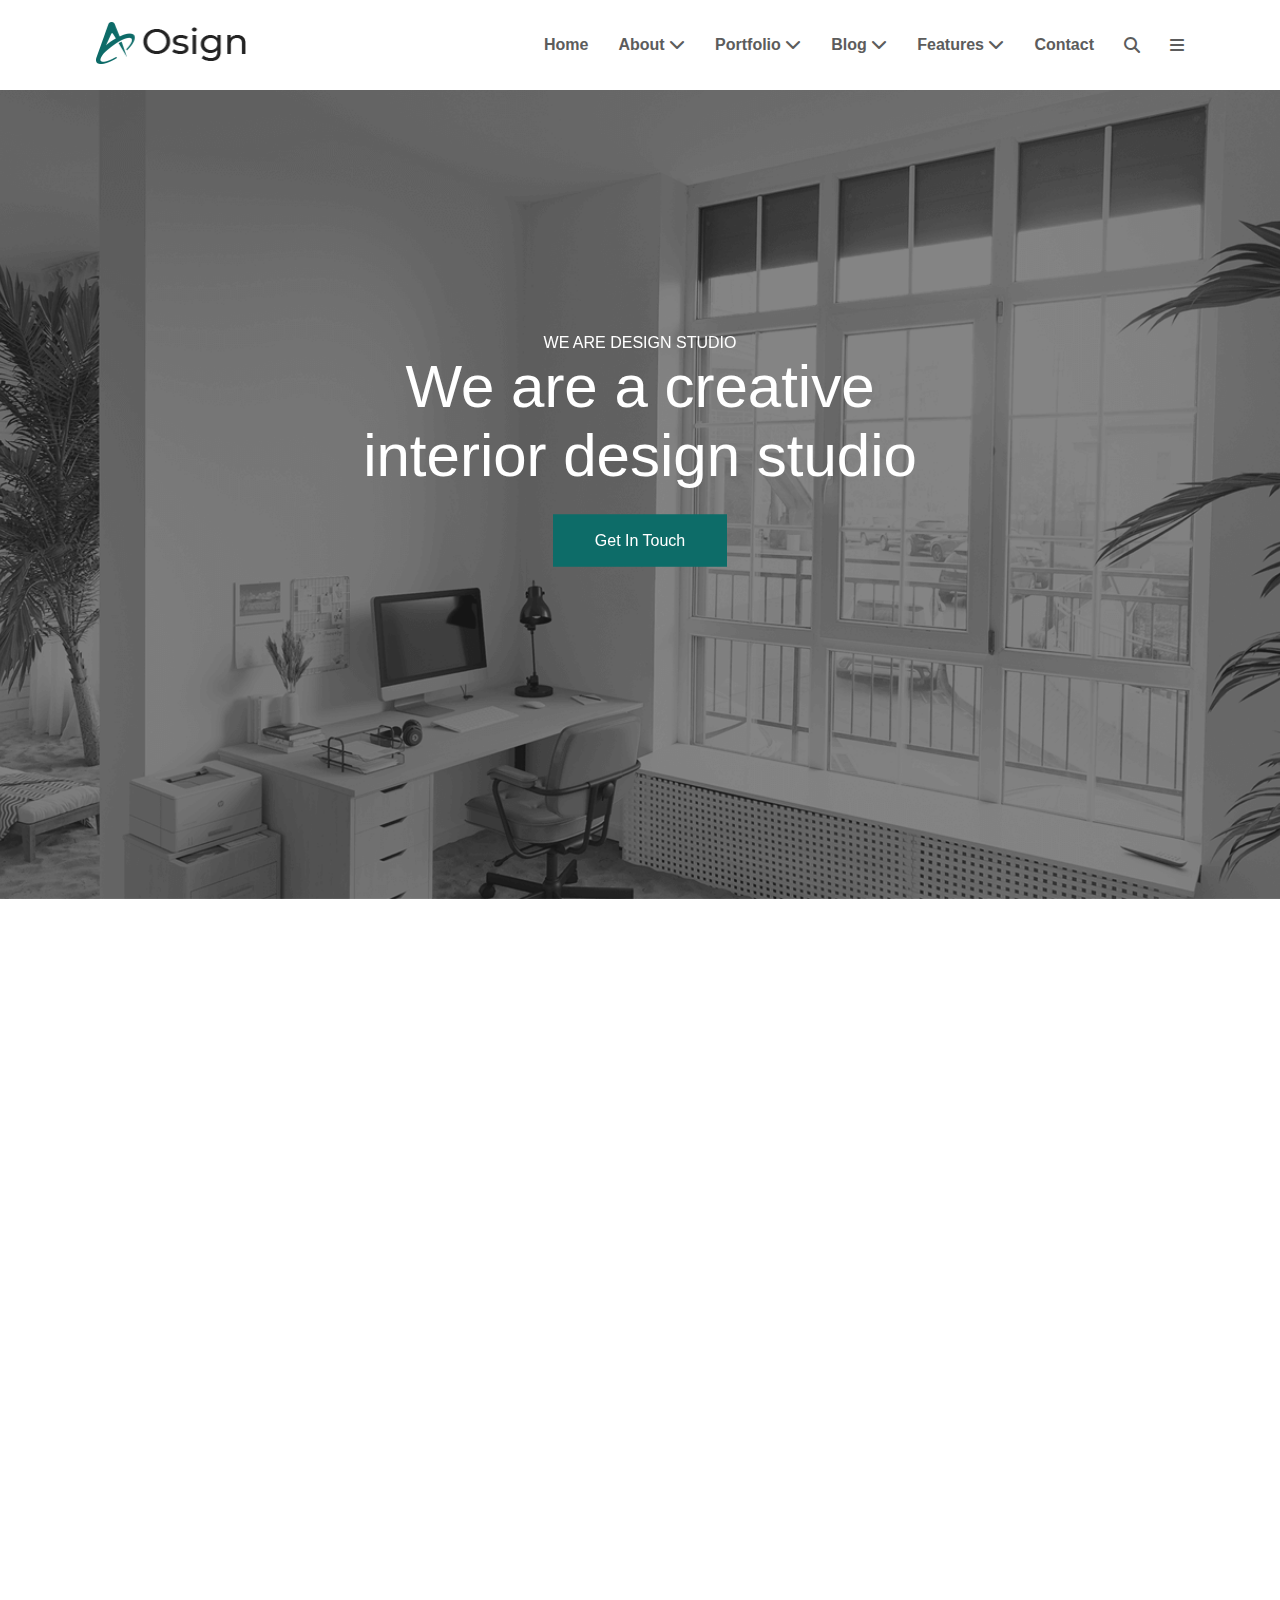
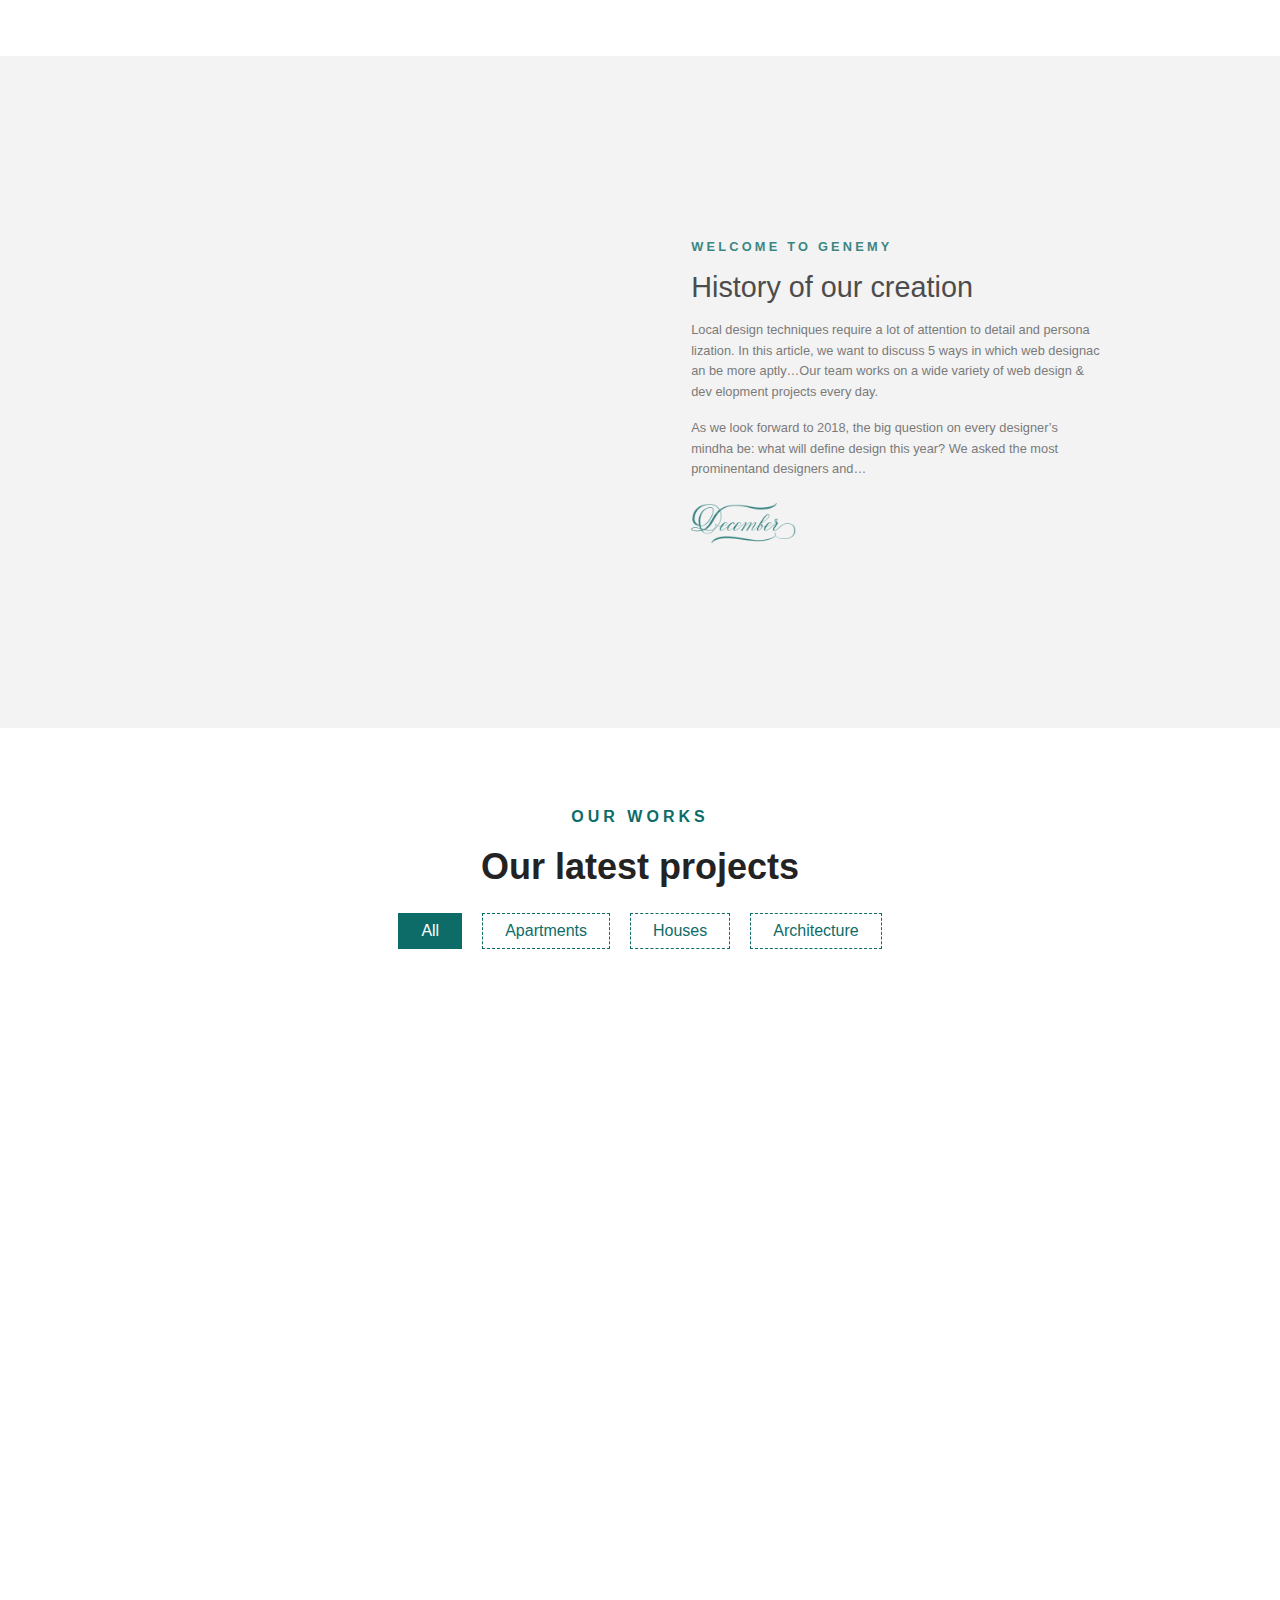
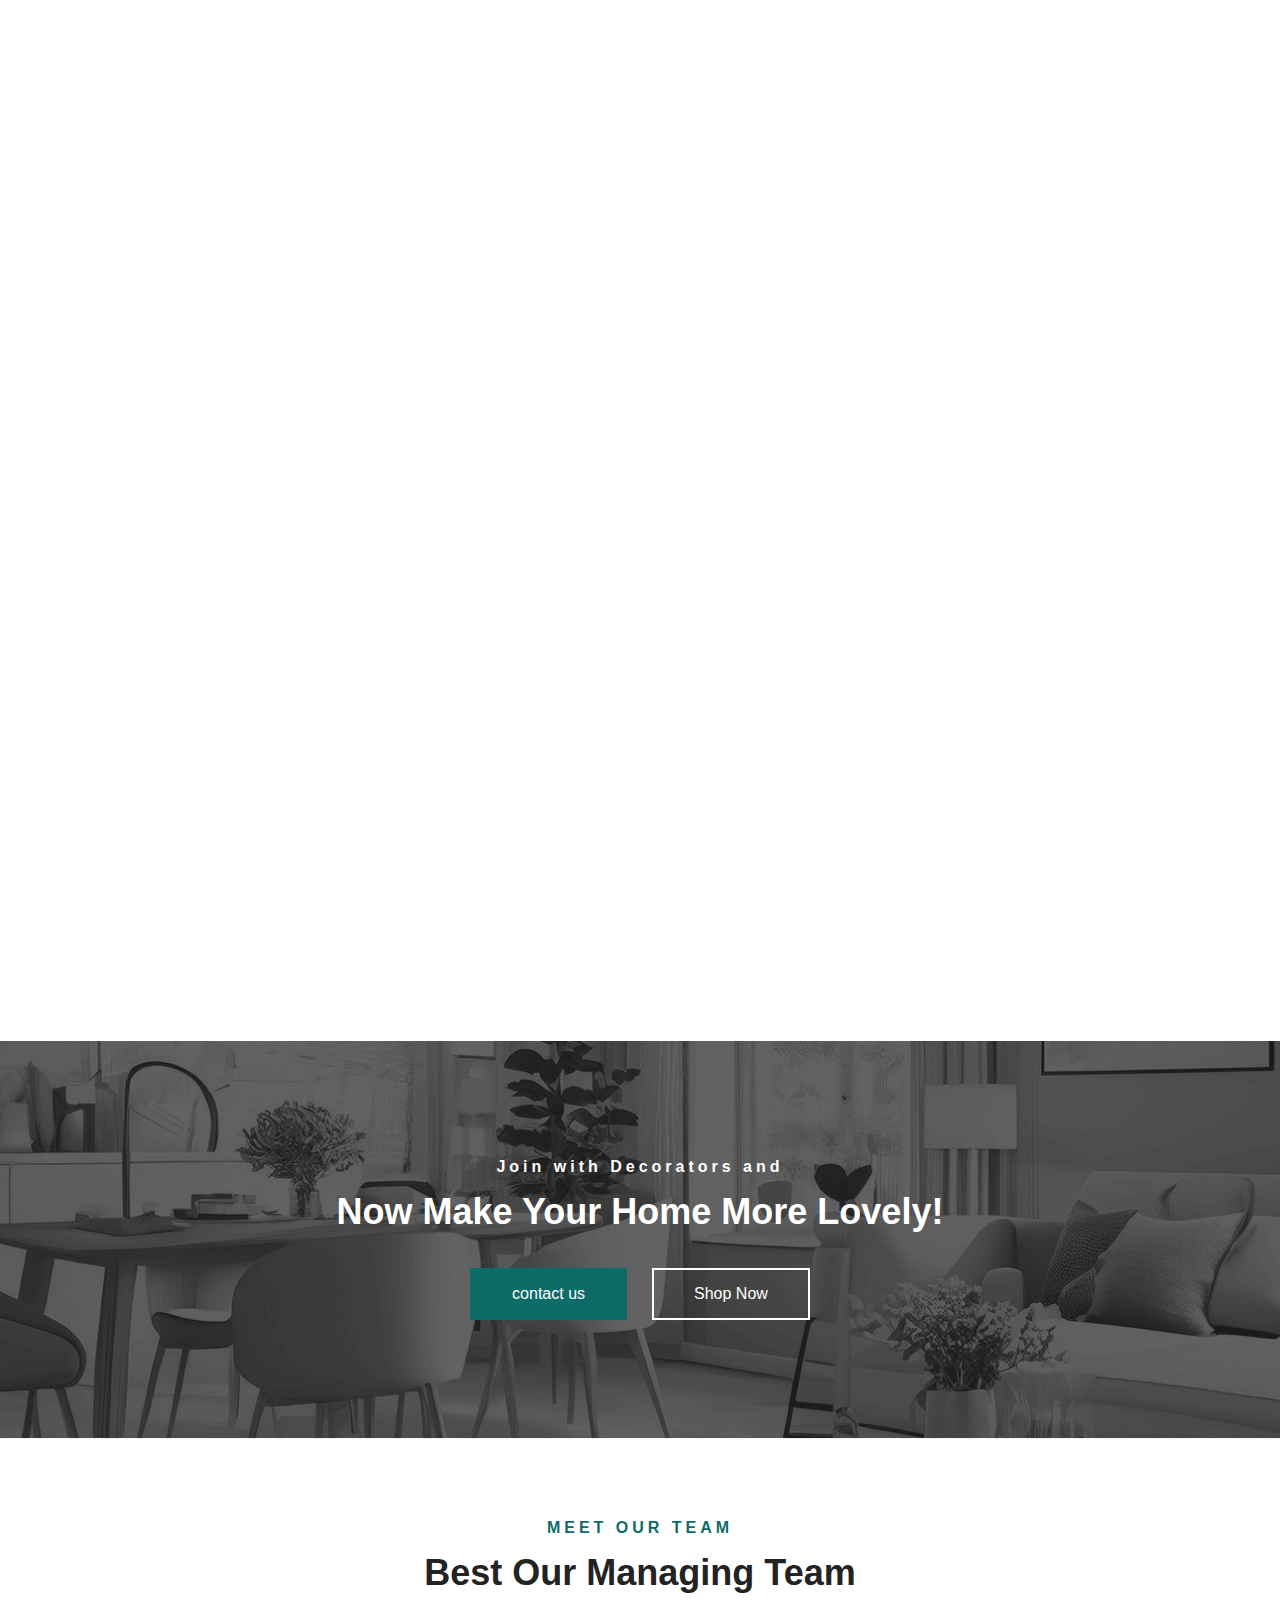
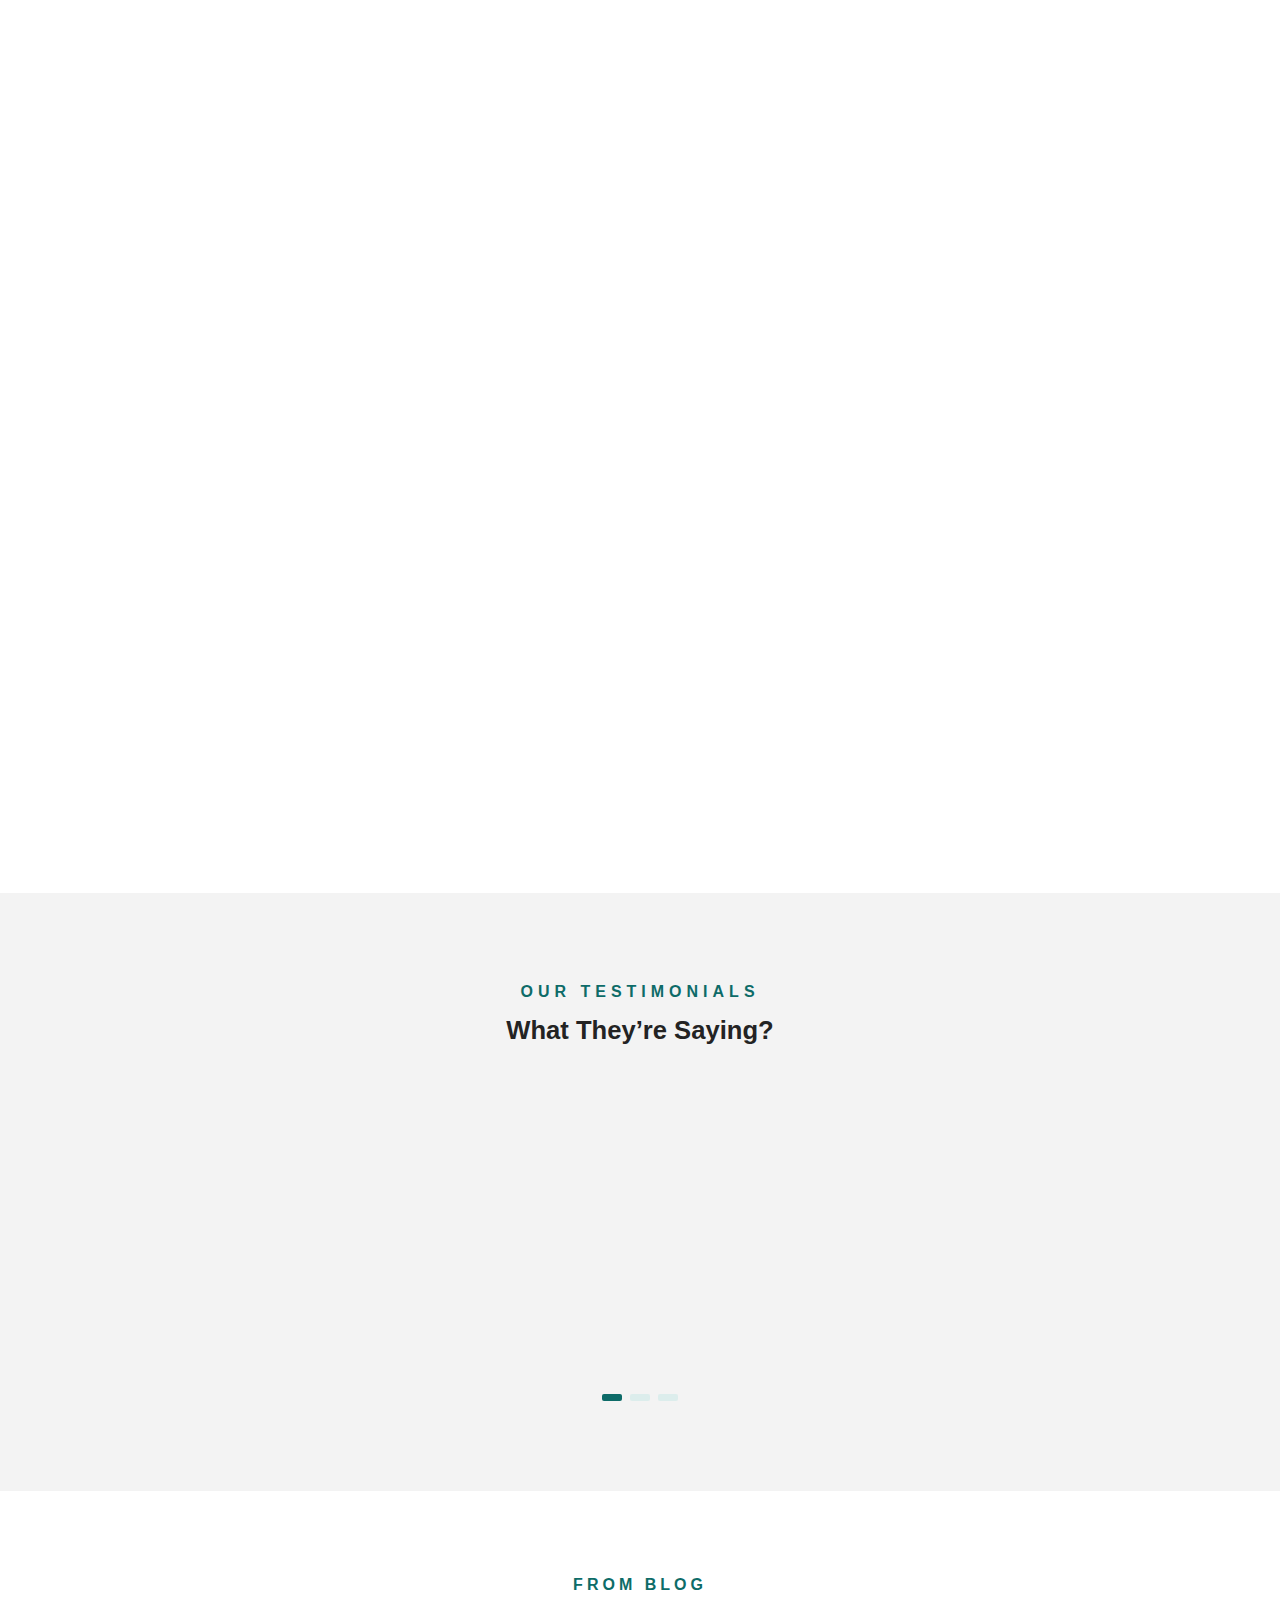
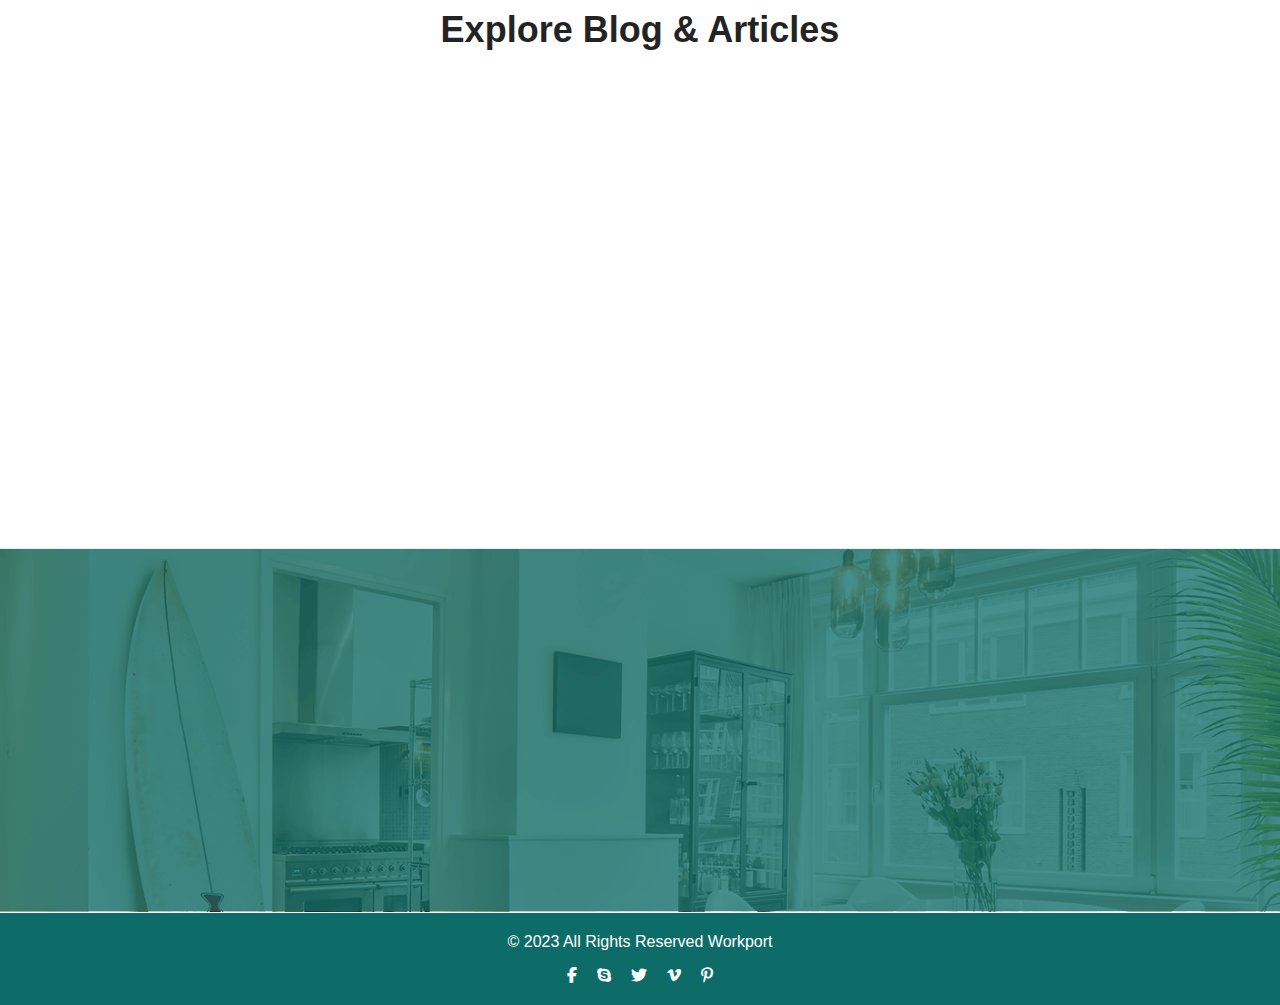
==== commit c2dd5466: "fix: improvement of the slider on the main page" ====
--- a/index.html
+++ b/index.html
@@ -12,7 +12,6 @@
     <link rel="stylesheet" href="css/footer.css">
     <link rel="stylesheet" href="css/style.css">
 
-/>
 </head>
 <body>
     <header class="header">
@@ -127,44 +126,46 @@
     </div>
 
     <main>
-        <section class="slider">
-            <div class="slides">
-              <div class="slide">
-                <img src="img/slider-1.png" alt="Slide 1" />
-                <div class="slide-content">
-                    <h5>WE ARE DESIGN STUDIO</h5>
-                    <h1>
-                        We are a creative interior design studio
-                    </h1>
-                    <div class="slide-button">
-						<a href="#">Get In Touch</a>
-					</div>
-                </div>
-              </div>
-              <div class="slide">
-                <img src="img/slider-2.png" alt="Slide 2" />
-                <div class="slide-content">
-                    <h5>WE ARE DESIGN STUDIO</h5>
-                    <h1>
-                        We are a creative interior design studio
-                    </h1>
-                    <div class="slide-button">
-						<a href="#">Get In Touch</a>
-					</div>
-                </div>
-              </div>
-              <div class="slide">
-                <img src="img/slider-3.png" alt="Slide 3" />
-                <div class="slide-content">
-                    <h5>WE ARE DESIGN STUDIO</h5>
-                    <h1>We are a creative interior design studio</h1>
-                    <div class="slide-button">
-						<a href="#">Get In Touch</a>
-					</div>
-                </div>
-              </div>
-            </div>
-        </section>
+        <div class="swiper-container swiper-main">
+            <div class="swiper-wrapper">
+                <div class="swiper-slide">
+                    <img src="img/slider-1.png" alt="Slide 1">
+                    <div class="slide-content">
+                        <h5>WE ARE DESIGN STUDIO</h5>
+                        <h1>
+                            We are a creative interior design studio
+                        </h1>
+                        <div class="slide-button">
+                            <a href="#">Get In Touch</a>
+                        </div>
+                    </div>
+                </div>
+                <div class="swiper-slide">
+                    <img src="img/slider-2.png" alt="Slide 2">
+                    <div class="slide-content">
+                        <h5>WE ARE DESIGN STUDIO</h5>
+                        <h1>
+                            We are a creative interior design studio
+                        </h1>
+                        <div class="slide-button">
+                            <a href="#">Get In Touch</a>
+                        </div>
+                    </div>
+                </div>
+                <div class="swiper-slide">
+                    <img src="img/slider-3.png" alt="Slide 3">
+                    <div class="slide-content">
+                        <h5>WE ARE DESIGN STUDIO</h5>
+                        <h1>
+                            We are a creative interior design studio
+                        </h1>
+                        <div class="slide-button">
+                            <a href="#">Get In Touch</a>
+                        </div>
+                    </div>
+                </div>
+            </div>
+        </div>
               
         <section class="service-cards">
             <div class="service-card">
@@ -347,7 +348,7 @@
             <h5>OUR TESTIMONIALS</h5>
             <h2>What They’re Saying?</h2>
         
-            <div class="swiper-container">
+            <div class="swiper-container swiper-testimonials">
               <div class="swiper-wrapper">
         
                 <div class="swiper-slide">
@@ -525,34 +526,44 @@
             </ul>
         </div>
     </footer>
+
         
     <script src="js/main.js"></script>
     <script src="https://unpkg.com/swiper/swiper-bundle.min.js"></script>
+    
     <script>
-      const swiper = new Swiper('.swiper-container', {
-        loop: true,
-        spaceBetween: 30,
-        autoplay: {
-          delay: 3000,
-          disableOnInteraction: false,
-        },
-        pagination: {
-          el: '.swiper-pagination',
-          clickable: true,
-          bulletClass: 'swiper-pagination-bullet',
-          bulletActiveClass: 'swiper-pagination-bullet-active',
-          dynamicBullets: false,
-        },
-        speed: 500,
-        breakpoints: {
-            968: {
-            slidesPerView: 2,
+        const swiperMain = new Swiper('.swiper-main', {
+            loop: true,
+            spaceBetween: 30,
+            autoplay: {
+                delay: 3000,
+                disableOnInteraction: false,
             },
-            0: {
-            slidesPerView: 1,
+        });
+        const swiperTestimonials = new Swiper('.swiper-testimonials', {
+            loop: true,
+            spaceBetween: 30,
+            autoplay: {
+                delay: 3000,
+                disableOnInteraction: false,
+            },
+            pagination: {
+                el: '.swiper-testimonials .swiper-pagination',
+                clickable: true,
+                bulletClass: 'swiper-pagination-bullet',
+                bulletActiveClass: 'swiper-pagination-bullet-active',
+                dynamicBullets: false,
+            },
+            speed: 500,
+            breakpoints: {
+                968: {
+                    slidesPerView: 2,
+                },
+                0: {
+                    slidesPerView: 1,
+                }
             }
-        }
-      });
+        });
     </script>
 </body>
 </html>
--- a/css/style.css
+++ b/css/style.css
@@ -8,70 +8,74 @@
     font-family: 'Montserrat', sans-serif;
     color: #232323;
 }
-
 a {
     text-decoration: none;
     color: inherit;
 }
-
 img {
     max-width: 100%;
     height: auto;
 }
-
 ul {
     list-style: none;
 }
 
 
-.slider {
-    width: 100%;
+.swiper-main {
+    width: 100%;
+    height: 100vh;
     overflow: hidden;
+}
+.swiper-main .swiper-slide {
     position: relative;
-    padding-top: 60px;
-}
-
-.slides {
-    display: flex;
-    transition: transform 0.3s ease-out;
-}
-
-.slide {
-    min-width: 100vw;
+}
+.swiper-main .swiper-slide img {
+    width: 100%;
     height: 100vh;
-    position: relative;
-}
-
-.slide img {
-    width: 100%;
-    height: 100%;
     object-fit: cover;
 }
-
-.slide-content {
+.swiper-main .slide-text {
     position: absolute;
     top: 50%;
     left: 50%;
     transform: translate(-50%, -50%);
+    background: rgba(0, 0, 0, 0.5);
+    color: white;
+    padding: 20px;
+    border-radius: 10px;
+    text-align: center;
+    font-size: 2rem;
+}
+
+
+.swiper-main .slide-content {
+    position: absolute;
+    top: 50%;
+    left: 50%;
+    transform: translate(-50%, -50%) scale(0.8);
     text-align: center;
     color: white;
     opacity: 0;
-    transition: opacity 1s ease-in-out;
-}
-
-.slide-content h5 {
+    transition: 2s;
+}
+.swiper-main .slide-content.show-animation {
+    transform: translate(-50%, -50%) scale(1);
+    opacity: 1;
+}
+
+.swiper-main .slide-content h5 {
     font-size: clamp(12px, 2vw, 16px);      
     font-weight: 400;
 }
 
-.slide-content h1 {
+.swiper-main .slide-content h1 {
     max-width: 90%;
     margin: auto;
     font-size: clamp(20px, 5vw, 60px);
     font-weight: 500;
 }
   
-.slide-button a {
+.swiper-main .slide-button a {
     font-size: clamp(12px, 2vw, 16px);
     font-weight: 500;
     margin-top: 25px;
@@ -85,7 +89,7 @@
     z-index: 1;
 }
 
-.slide-button a::after {
+.swiper-main .slide-button a::after {
 	content: "";
 	display: block;
 	position: absolute;
@@ -103,7 +107,7 @@
 	opacity: 0;
 }
 
-.slide-button a::before {
+.swiper-main .slide-button a::before {
 	content: "";
 	display: block;
 	position: absolute;
@@ -121,17 +125,17 @@
 	height: 100%;
 }
 
-.slide-button a:hover::before {
+.swiper-main .slide-button a:hover::before {
 	opacity: 1;
 	transform: scale(1);
 }
 
-.slide-button a:hover::after {
+.swiper-main .slide-button a:hover::after {
 	opacity: 1;
 	transform: scale(1);
 }
   
-.slide-content.active {
+.swiper-main .slide-content.active {
     opacity: 1;
 }
   
@@ -763,7 +767,7 @@
     font-weight: 600;
     margin: 15px 0 45px;
 }
-.swiper-container {
+.swiper-testimonials {
     min-width: 60%;
     max-width: 70%;
     background-color: inherit;
@@ -773,10 +777,8 @@
     justify-content: center;
     align-items: center;
 }
-.swiper-wrapper {
-    display: flex;
-}
-.swiper-slide {
+
+.swiper-testimonials .swiper-slide {
     width: calc(50% - 30px);
     background-color: #fff;
     display: flex;
@@ -790,12 +792,12 @@
     transform: scale(0.8);
     transition: 2s;
 }
-.swiper-slide.show-animation {
+.swiper-testimonials .swiper-slide.show-animation {
     opacity: 1;
     transform: scale(1);
 }
 
-.swiper-slide:before {
+.swiper-testimonials .swiper-slide:before {
     content: "";
     position: absolute;
     top: 0;
@@ -808,7 +810,7 @@
     z-index: -1;
 }
 
-.swiper-slide:hover:before {
+.swiper-testimonials .swiper-slide:hover:before {
     width: 100%;
 }
 
@@ -822,6 +824,10 @@
 .testimonial-disc {
     font-size: clamp(10px, 2vw, 16px);
     color: #7b7b7b;
+}
+
+.testimonial-content {
+    margin-top: 10px;
 }
 
 .content-about {
@@ -842,14 +848,14 @@
     font-size: clamp(10px, 2vw, 16px);
     color: #7b7b7b;
 }
-.swiper-pagination {
+.swiper-testimonials .swiper-pagination {
     position: static;
     display: flex;
     justify-content: center;
     width: 100%;
     margin-top: 40px;
 }
-.swiper-pagination-bullet {
+.swiper-testimonials .swiper-pagination-bullet {
     width: 20px;
     height: 7px;
     background-color: #84d9d3;
@@ -857,12 +863,12 @@
     border-radius: 2px;
     transition: 0.3s;
 }
-.swiper-pagination-bullet-active {
+.swiper-testimonials .swiper-pagination-bullet-active {
     background-color: #0D6B68;
 }
 
 @media screen and (max-width: 968px) {
-    .swiper-slide {
+    .swiper-testimonials .swiper-slide {
       min-width: 100%;
     }
 }
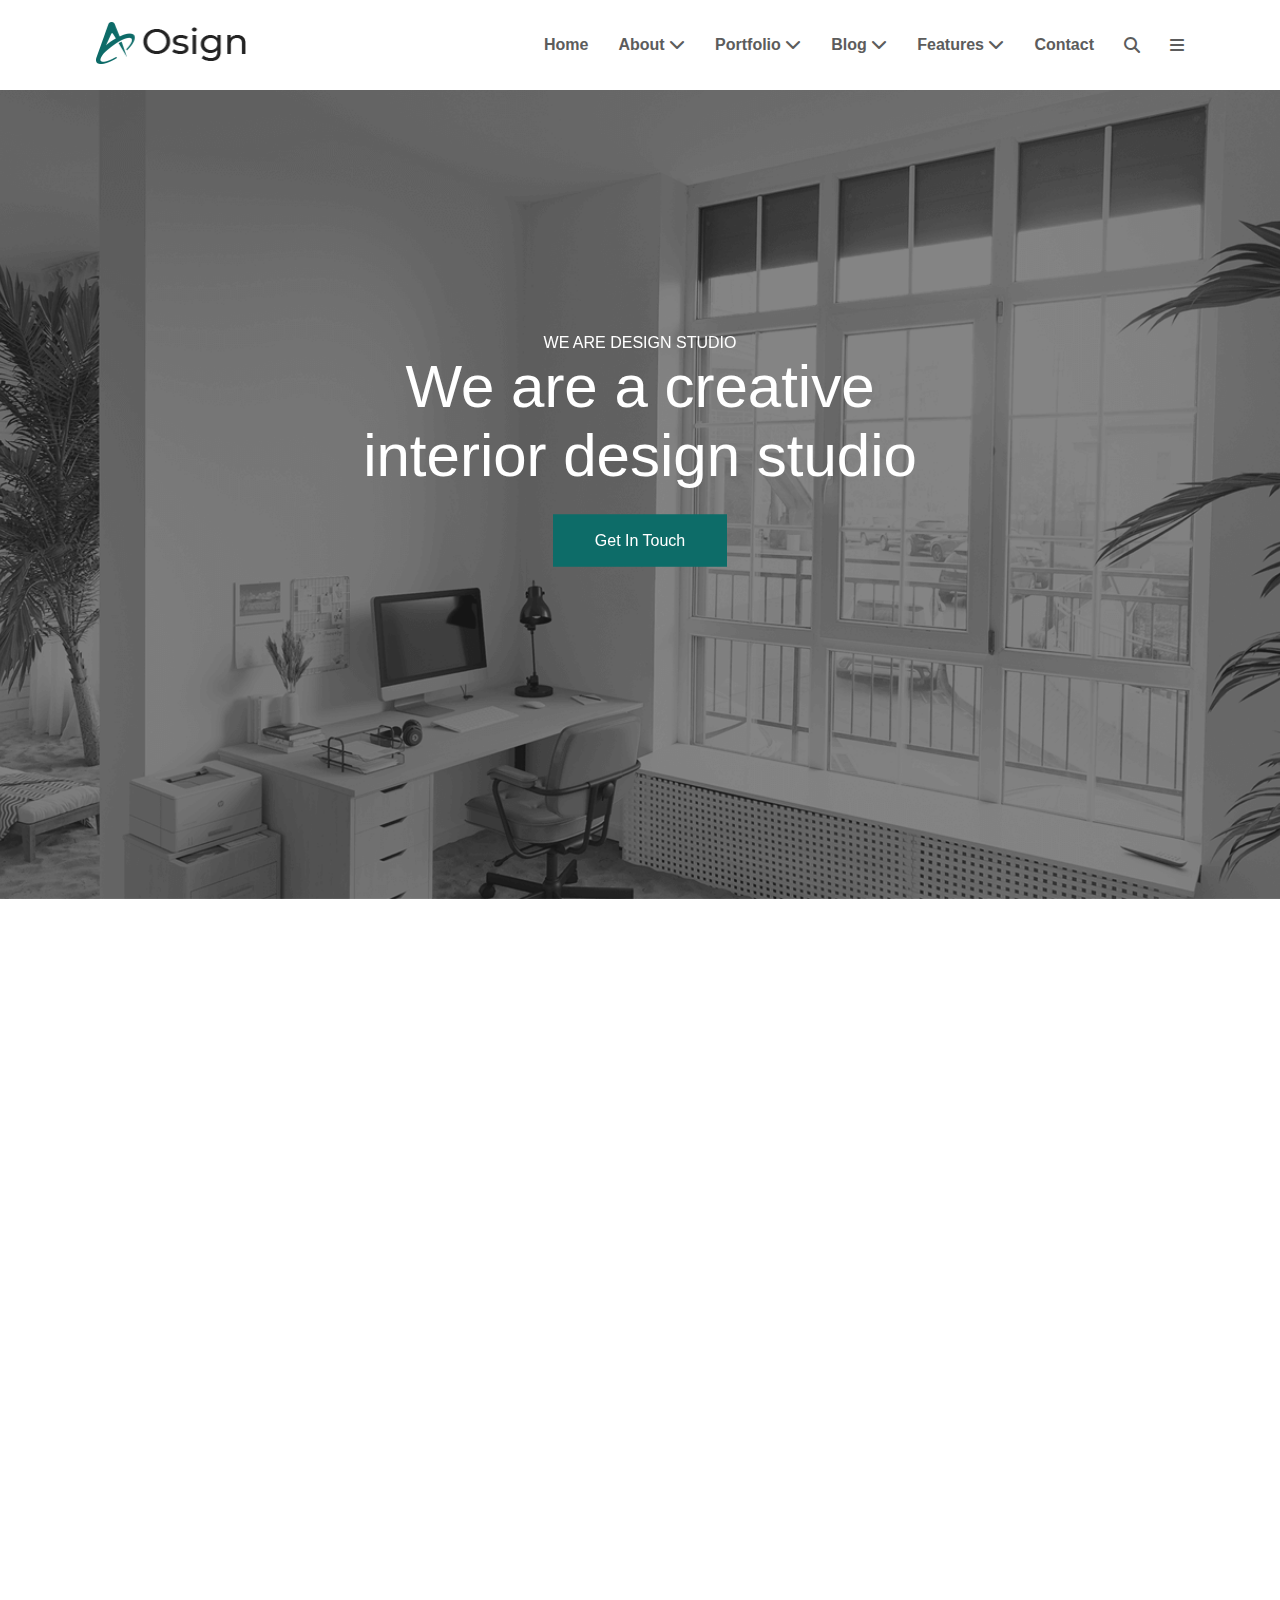
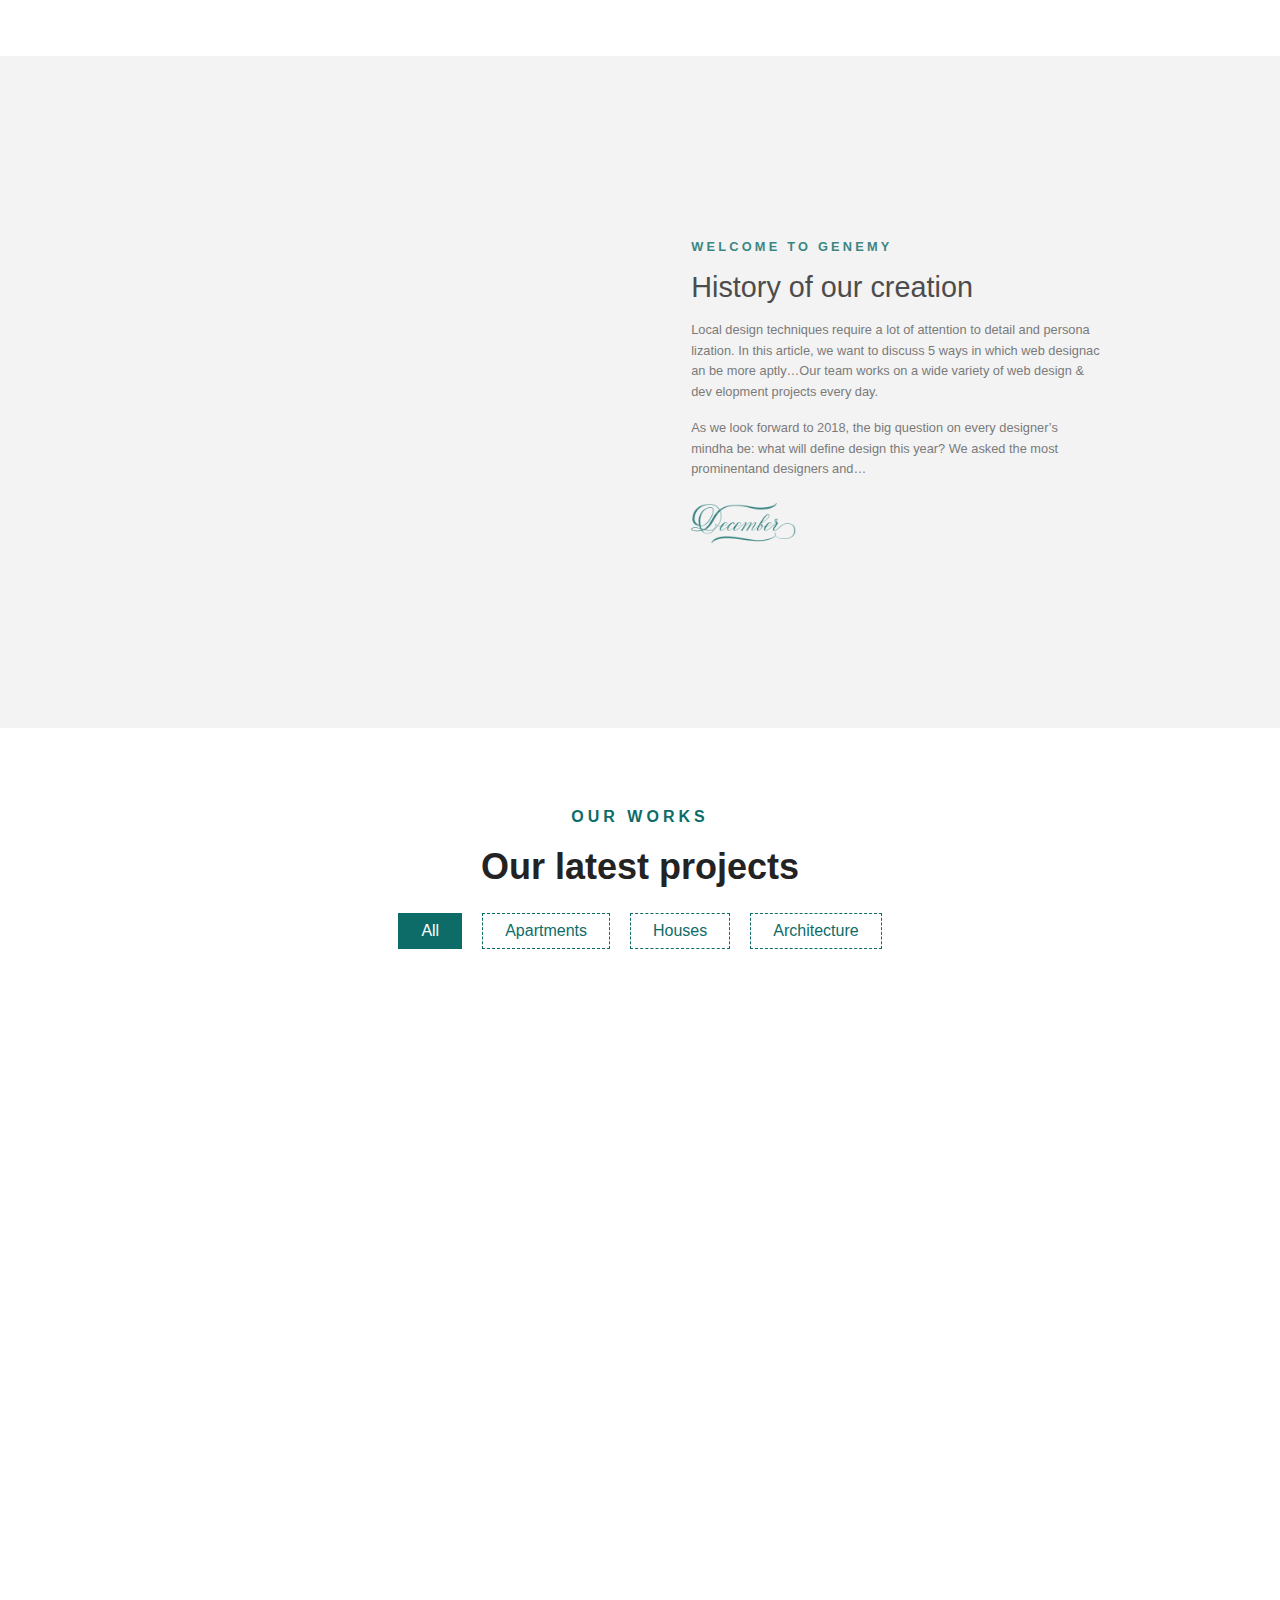
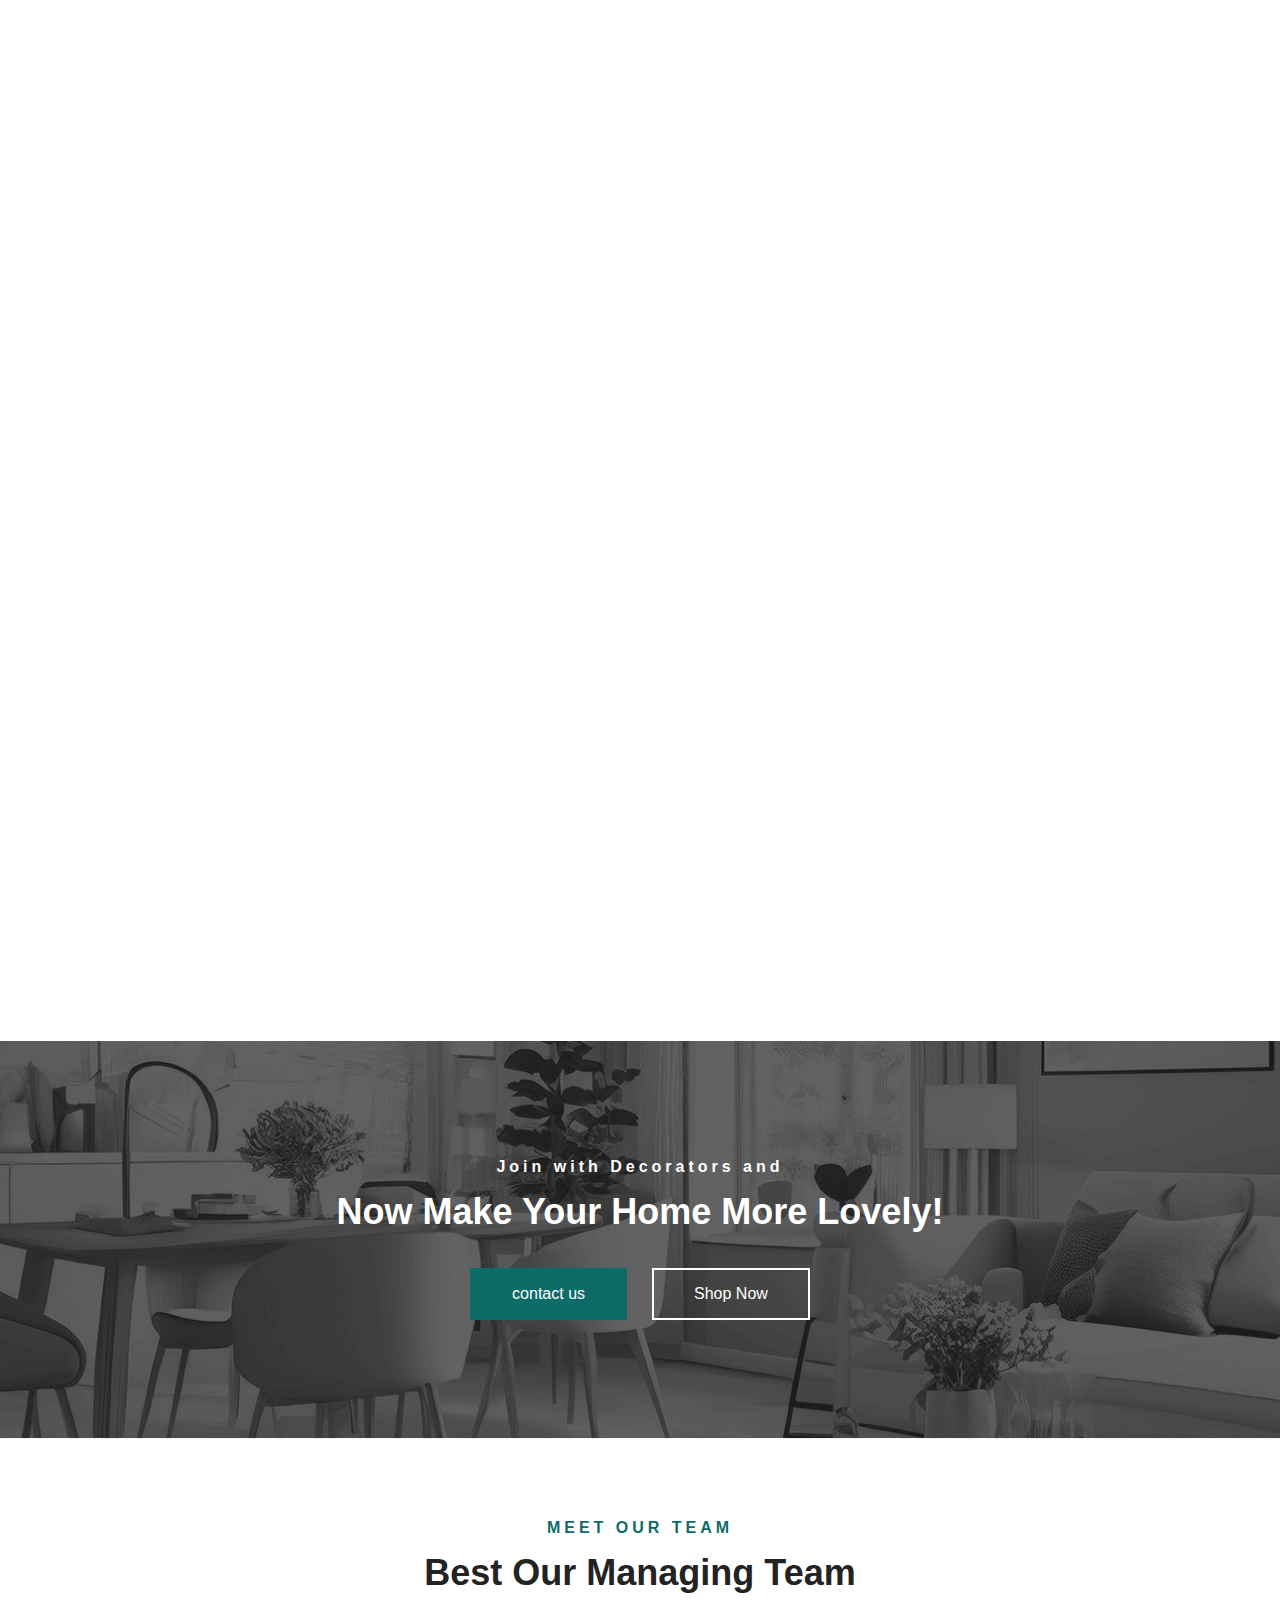
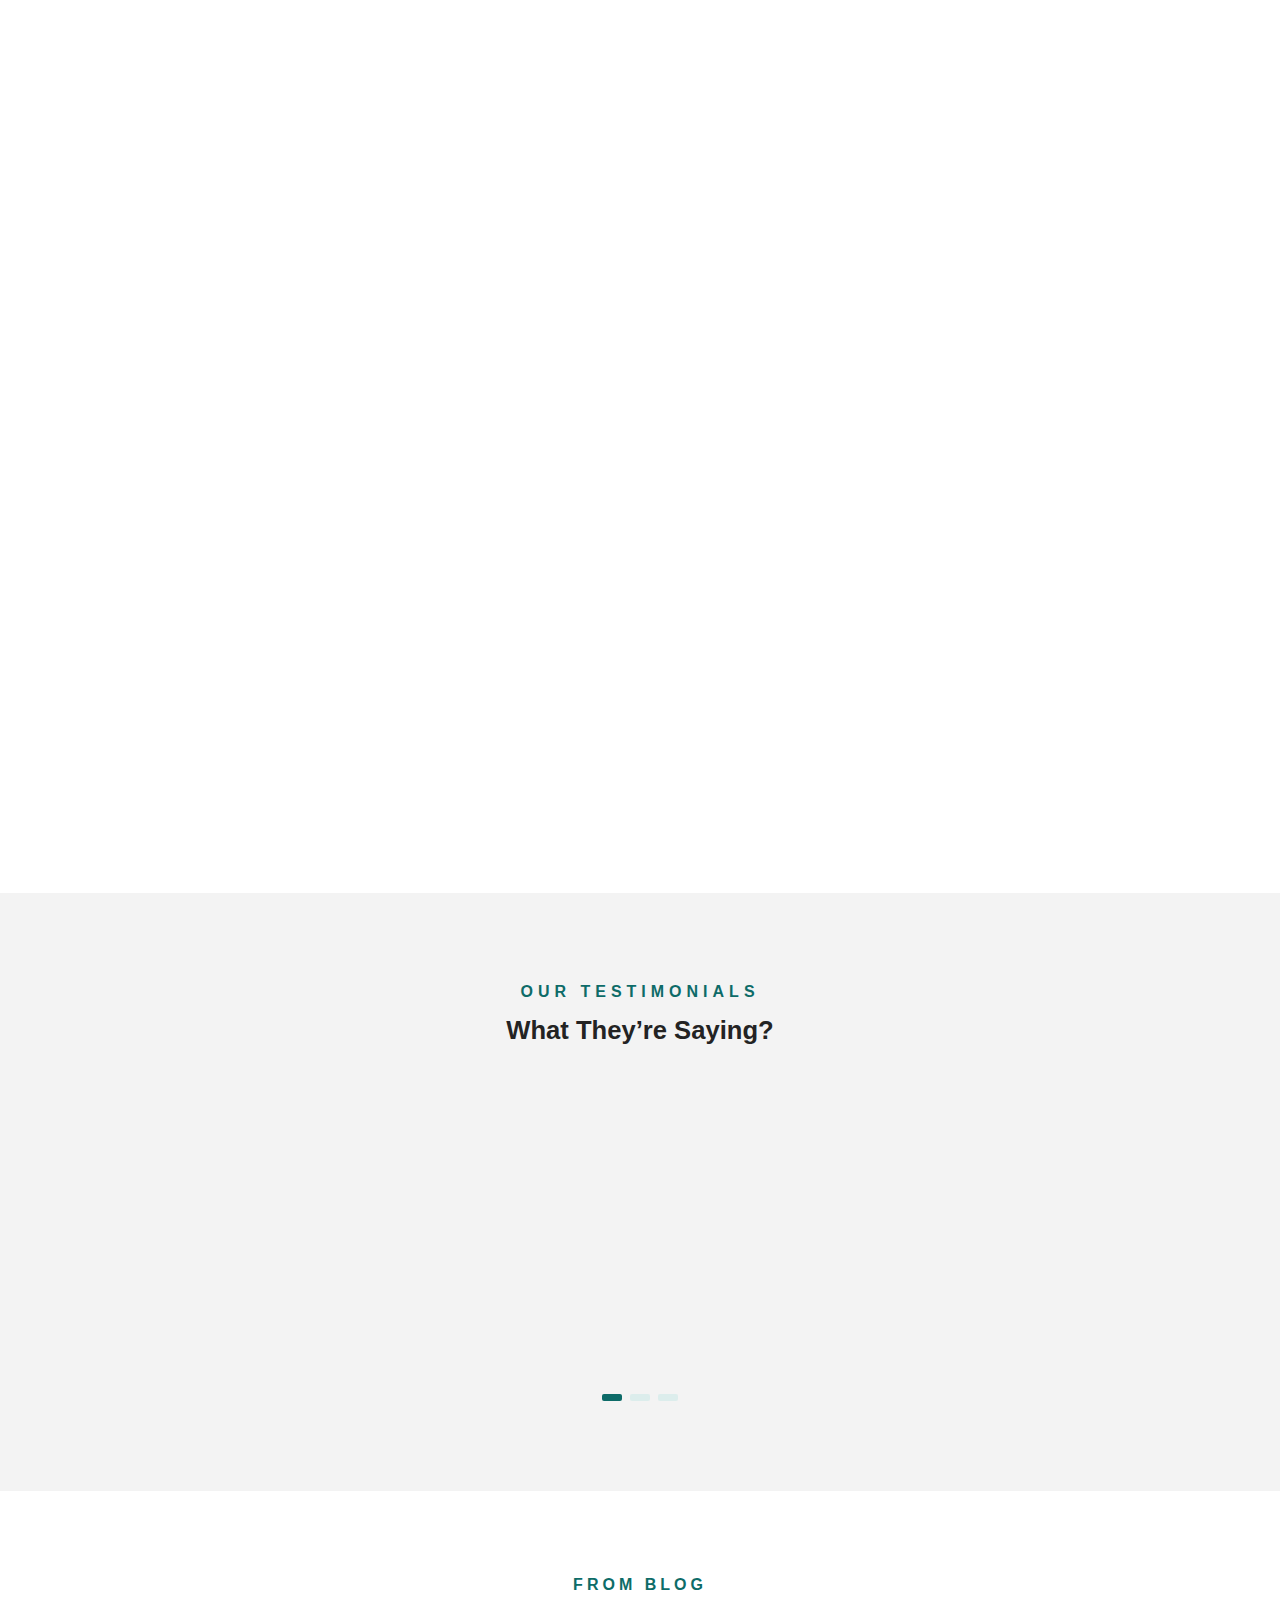
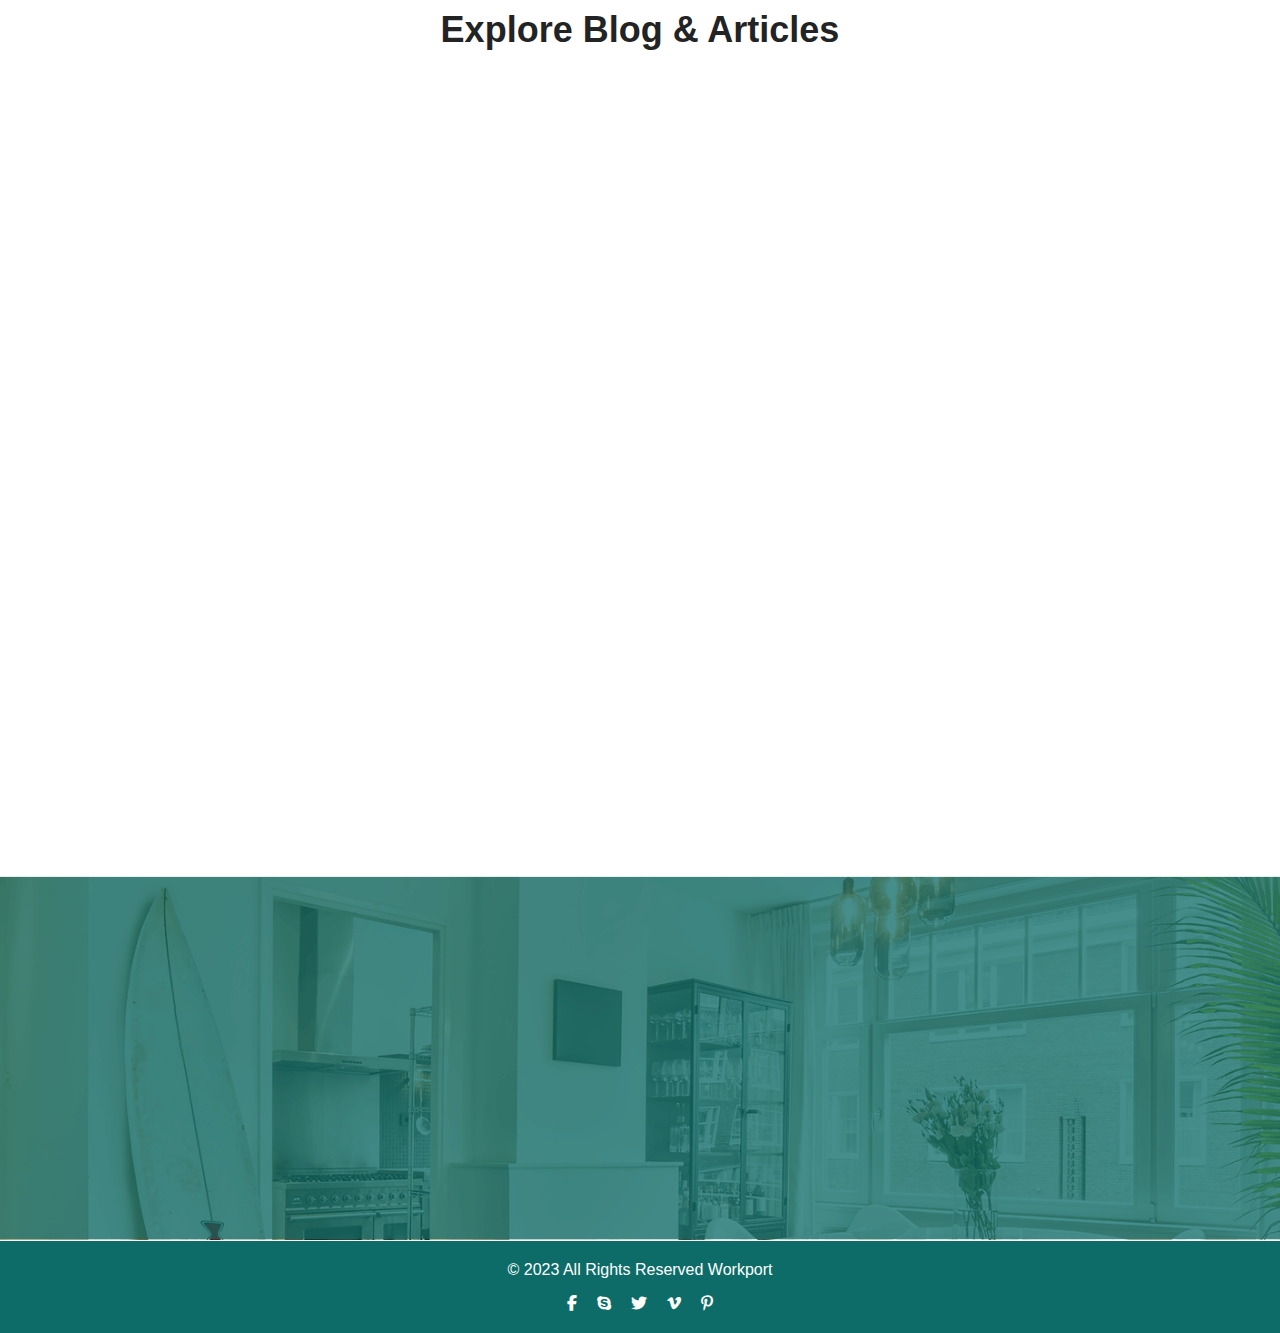
==== commit fb42cbe2: "feat: Add search layout" ====
--- a/index.html
+++ b/index.html
@@ -56,7 +56,7 @@
                                 <i id="i-up" class="fas fa-chevron-up"></i>
                             </a>
                             <ul class="submenu">
-                                <li><a href="#">Blog</a></li>
+                                <li><a href="blog.html">Blog</a></li>
                                 <li><a href="blog-list.html">Blog List</a></li>
                                 <li><a href="blog-details.html">Blog-Details</a></li>
                             </ul>
@@ -77,7 +77,7 @@
                         </li>
                     </ul>
 
-                    <i class="fas fa-search"></i>
+                    <i id="open-search" class="fas fa-search"></i>
                     <i id="sidebarBurger" class="fas fa-bars"></i>
                     <div class="burger" id="burger">
                         <span></span>
@@ -89,6 +89,16 @@
         </div>
     </header>
 
+
+    <div class="search-container" id="search-container">
+        <i id="close-search" class="fas fa-times"></i>
+        <div class="search-box">
+            <input type="text" placeholder="Search Here" class="search-input" id="search-input">
+            <i id="search-btn" class="fas fa-search"></i>
+        </div>
+    </div>
+
+    
     <div id="overlay"></div>
     <div id="sidebar">
         <div class="sidebar-content">
--- a/css/header.css
+++ b/css/header.css
@@ -11,7 +11,7 @@
     top: 0;
     left: 0;
     right: 0;
-    z-index: 10;
+    z-index: 100;
 }
 
 .container {
@@ -374,9 +374,81 @@
     color: #0d6c68;
 }
 
-/* Кнопка закрытия */
 #close-btn {
     font-size: 28px;
     cursor: pointer;
     color: #0d6c68;
 }
+
+
+
+
+
+
+
+#open-search {
+    font-size: 16px;
+    cursor: pointer;
+}
+
+.search-container {
+    position: fixed;
+    top: -100%;
+    left: 0;
+    width: 100%;
+    height: 100%;
+    background-color: rgba(0, 0, 0, 0.9);
+    display: flex;
+    justify-content: center;
+    align-items: center;
+    transition: 0.5s;
+    z-index: 1000;
+    overflow: hidden;
+}
+
+.search-container.active {
+    top: 0;
+}
+
+.search-box {
+    background-color: #fff;
+    display: flex;
+    justify-content: center;
+    align-items: center;
+    width: 0;
+    opacity: 0;
+    transition: 0.5s;
+}
+
+.search-box.expanded {
+    width: 40%;
+    opacity: 1;
+}
+
+.search-input {
+    flex: 1;
+    padding: 15px;
+    font-size: 18px;
+    font-weight: 500;
+    border: none;
+    border-radius: 5px 0 0 5px;
+    outline: none;
+}
+.search-input:focus {
+    outline: none;
+}
+
+#close-search {
+    position: absolute;
+    top: 20px;
+    right: 20px;
+    font-size: 30px;
+    color: white;
+    cursor: pointer;
+}
+
+#search-btn {
+    font-size: 24px;
+    cursor: pointer;
+    margin: 0 15px;
+}--- a/css/style.css
+++ b/css/style.css
@@ -265,7 +265,7 @@
 
 /* Our Services */
 
-.services {
+.our-services {
     display: flex;
     flex-direction: column;
     justify-content: center;
@@ -273,19 +273,125 @@
     text-align: center;
     padding-top: 90px;
 }
-.services h5 {
+
+.our-services h5 {
     font-size: clamp(12px, 2vw, 16px);
     font-weight: 600;
     letter-spacing: 3px;
     color: #0d6c68;
 }
-.services h2 {
+.our-services h2 {
     font-size: clamp(24px, 2vw, 36px);
     font-weight: 600;
     margin-top: 15px;
 }
 
-.service-card img {
+.our-service-cards {
+    width: 80%;
+    display: flex;
+    justify-content: center;
+    align-items: center;
+    flex-wrap: wrap;
+    gap: 30px;
+    margin: 40px 0 100px;
+}
+.our-service-card {
+    min-width: 300px;
+    max-width: 400px;
+    background-color: #f3f3f3;
+    color: #333;
+    overflow: hidden;
+    transition: all 1.5s ease;
+
+    display: flex;
+    gap: 10px;
+    flex-direction: column;
+    justify-content: center;
+    align-items: center;
+    text-align: center;
+
+    opacity: 0;
+    transform: translateY(20px);
+}
+.our-service-card.show-animation {
+    opacity: 1;
+    transform: translateY(0%);
+}
+
+.our-service-card:nth-child(1) {
+    transition-delay: 0.2s;
+}
+.our-service-card:nth-child(2) {
+    transition-delay: 0.7s
+}
+.our-service-card:nth-child(3) {
+    transition-delay: 1.2s;
+} 
+
+.our-service-card::before, 
+.our-service-card::after, 
+.our-service-card .bottom-left, 
+.our-service-card .bottom-right {
+    content: '';
+    position: absolute;
+    width: 50%;
+    height: 50%;
+    background-color: #0d6c68;
+    transition: transform 0.5s ease;
+    z-index: -1;
+}
+
+.our-service-card::before {
+    top: 0;
+    left: 0;
+    transform: translate(-100%, -100%);
+}
+
+.our-service-card::after {
+    top: 0;
+    right: 0;
+    transform: translate(100%, -100%);
+}
+
+.our-service-card .bottom-left {
+    bottom: 0;
+    left: 0;
+    transform: translate(-100%, 100%);
+}
+
+.our-service-card .bottom-right {
+    bottom: 0;
+    right: 0;
+    transform: translate(100%, 100%);
+}
+
+.our-service-card:hover::before,
+.our-service-card:hover::after,
+.our-service-card:hover .bottom-left,
+.our-service-card:hover .bottom-right {
+    transform: translate(0, 0);
+}
+.our-service-card:hover .our-service-content {
+    color: #fff;
+}
+
+
+.our-service-content {
+    padding: 0 40px 20px;
+    transition: 1s;
+}
+.our-service-content h2 {
+    font-size: 24px;
+    font-weight: 400;
+}
+.our-service-content p {
+    font-size: 16px;
+    font-weight: 400;
+    margin-top: 10px;
+    line-height: 1.9;
+}
+
+.our-service-card img {
     width: 100%;
     object-fit: cover;
 }
@@ -875,12 +981,13 @@
 
 /* Blog */
 .blog {
-    width: 100%;
+    width: 80%;
     display: flex;
     flex-direction: column;
     justify-content: center;
     align-items: center;
     padding: 85px;
+    margin: auto;
     text-align: center;
 }
 .blog h5 {
